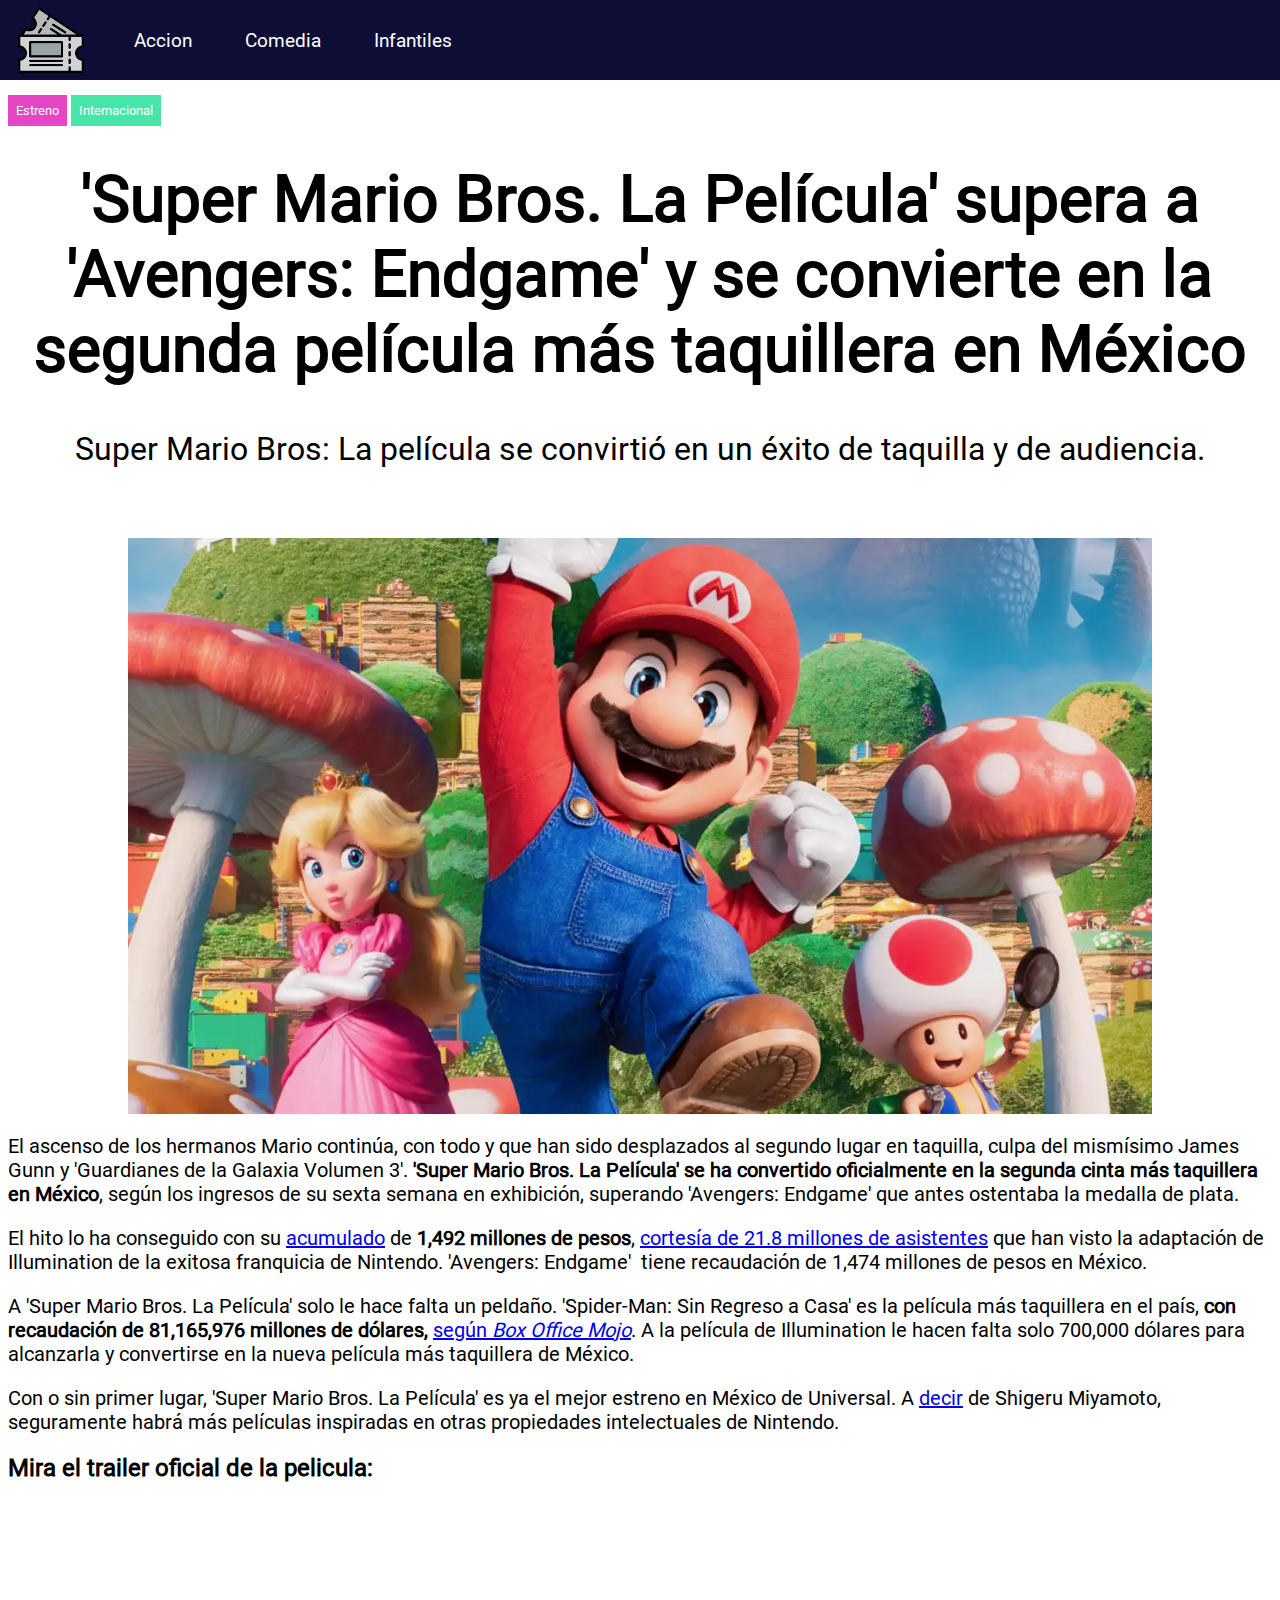
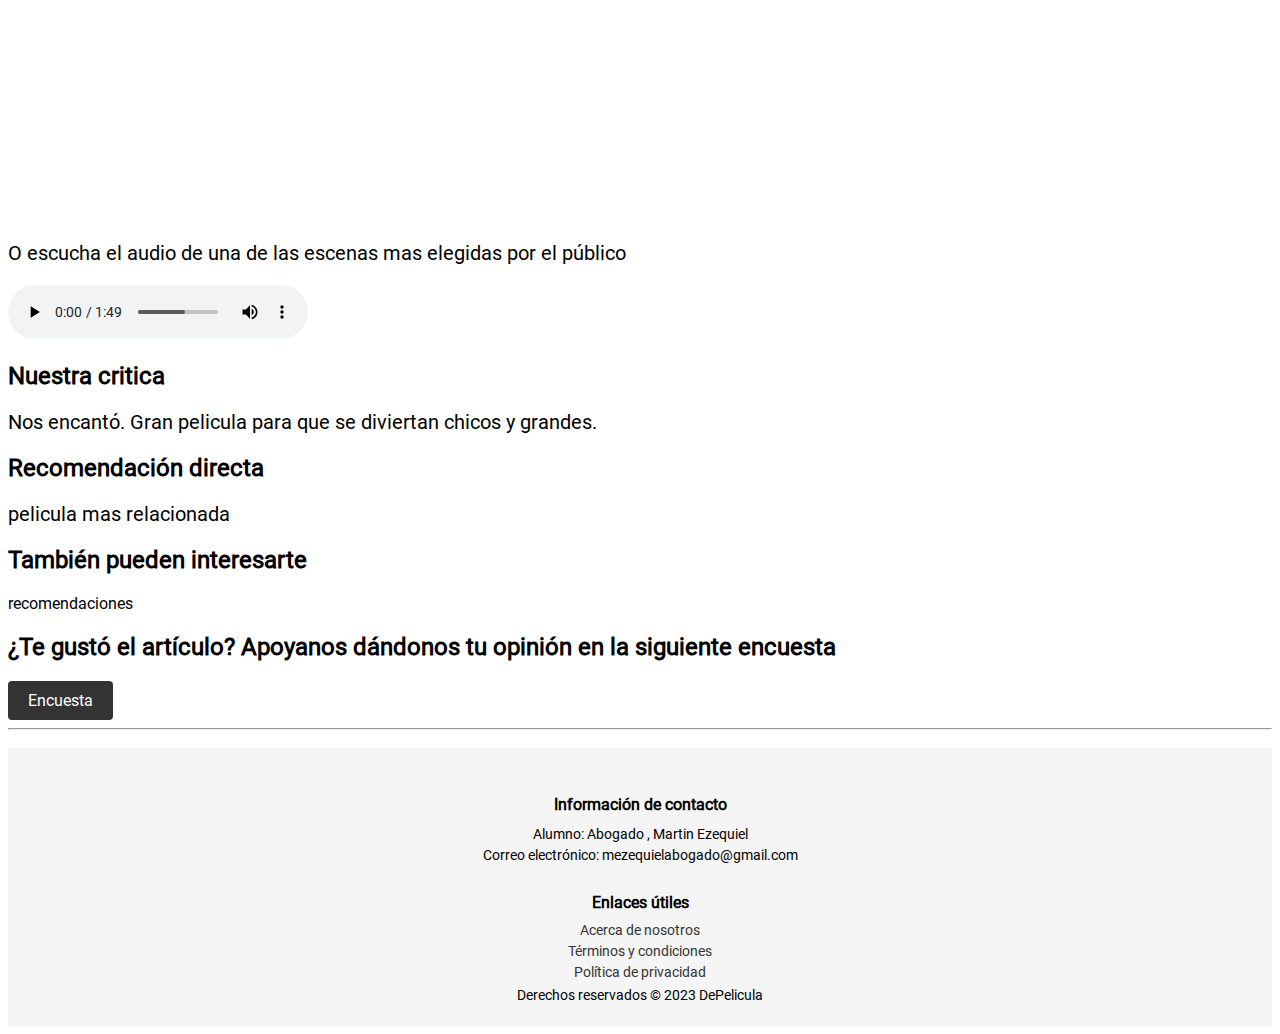
==== index.html @ 9f50099e "Primer commit con index WIP" ====
<!doctype html>
<html lang="es">
  <head>
    <meta charset="utf-8">
    <title>DePelicula</title>
    <link rel="shortcut icon" type="image/x-icon" href="favicon.ico">
    <!-- Custom styles--> 
    <link rel="stylesheet" href="./css/cross-page-styles.css">
    <link rel="stylesheet" href="./css/index-css.css">
</head>
  <body>
    <header> 
        <!-- <img src="./img/ticket-logo.png" alt="Logo de DePelicula"> -->
        <nav id="menu">
            <a href="./index.html">
              <img src="./img/ticket-logo.png" alt="Logo de DePelicula" title="DePelicula">
            </a> 
          <ul>
            <li>
              <a href="./">Accion</a>
            </li>
            <li>
              <a href="./">Comedia</a>
            </li>
            <li>
              <a href="./">Infantiles</a>
            </li>
          </ul>
        </nav> 
    </header> 
    
    
    <main>
        <section id="peliculas">
            <div>
              <div>
                  <span class="badge-estreno">Estreno</span>
                  <span class="badge-internacional">Internacional</span>
                  <h1 class="estreno-title">
                    'Super Mario Bros. La Película' supera a 'Avengers: Endgame' y se convierte en la segunda película más taquillera en México
                  </h1>
                  <span class="subtitle container">
                    Super Mario Bros: La película se convirtió en un éxito de taquilla y de audiencia.
                  </span>
                  <figure class="image-container"> 
                    <img src="./img/mario-banner.png" alt="Mario, La Pelicula" class="image-container"> 
                  </figure>
      
                  <p>El ascenso de los hermanos Mario continúa, con todo y que han sido desplazados al segundo lugar
                     en taquilla, culpa del mismísimo James Gunn y 'Guardianes de la Galaxia Volumen 3'. 
                     <strong>'Super Mario Bros. La Película' se ha convertido oficialmente en la segunda cinta más 
                        taquillera en México</strong>, según los ingresos de su sexta semana en exhibición, superando 
                        'Avengers: Endgame' que antes ostentaba la medalla de plata.
                  </p>
               
                  <p>El hito lo ha conseguido con su <a href="https://canacine.org.mx/taquilla/">acumulado</a> 
                    de <strong>1,492 millones de pesos</strong>, 
                    <a href="https://canacine.org.mx/taquilla/">cortesía de 21.8 millones de asistentes</a> 
                    que han visto la adaptación de Illumination de la exitosa franquicia de Nintendo. 
                    'Avengers: Endgame' &nbsp;tiene recaudación de 1,474 millones de pesos en México.
                  </p>
      
                  <p>A 'Super Mario Bros. La Película' solo le hace falta un peldaño. 
                    'Spider-Man: Sin Regreso a Casa' es la película más taquillera en el país, 
                    <strong>con recaudación de 81,165,976 millones de dólares, 
                    </strong><a href="https://www.boxofficemojo.com/release/rl690258689/weekend/">según 
                        <em>Box Office Mojo</em></a>. A la película de Illumination 
                        le hacen falta solo 700,000 dólares para alcanzarla y convertirse en la 
                        nueva película más taquillera de México.
                  </p>
                  <p>Con o sin primer lugar, 'Super Mario Bros. La Película' es ya el mejor estreno 
                    en México de Universal.
                     A <a href="https://www.xataka.com.mx/cine-y-tv/nintendo-cine-padre-mario-shigeru-miyamoto-dice-que-definitivamente-hara-peliculas">decir</a> 
                     de Shigeru Miyamoto, seguramente habrá más películas inspiradas en otras propiedades intelectuales de Nintendo.
                  </p>

                  <h2>Mira el trailer oficial de la pelicula:</h2>
                  <iframe width="560" height="315" src="https://www.youtube.com/embed/DmCZoiCp5C0" title="YouTube video player" frameborder="0" allow="accelerometer; autoplay; clipboard-write; encrypted-media; gyroscope; picture-in-picture; web-share" allowfullscreen></iframe>


                  <div>
                    <p>O escucha el audio de una de las escenas mas elegidas por el público</p>
                    <audio controls>
                      <source src="./multimedia/bowser.mp3" type="audio/mp3">
                      Tu navegador no soporta la reproducción de audio.
                    </audio>
                  </div>
                  <h2>Nuestra critica</h2>
                  <p>
                     Nos encantó. Gran pelicula para que se diviertan chicos y grandes.
                  </p>


                  <div>
                    <h2>Recomendación directa</h2> <!-- Pestana actual abrir-->
                    <p>pelicula mas relacionada</p>
                  </div>
        
                  <div>
                    <h2>También pueden interesarte</h2> <!-- Link con imagenes a peliculas - usare un externo ... -->
                    recomendaciones
                  </div>
        
        
                  <div>
                    <h2>¿Te gustó el artículo? Apoyanos dándonos tu opinión en la siguiente encuesta</h2> <!-- Abre en pagina nueva-->
                    <a class="btn" href="./encuesta.html" target="_blank">Encuesta</a>
                  </div>


              </div>
              <hr>
               
            </div>
          </section>
    </main>

    <section id="footer">
        <div>
          <footer class="">
              <div>
                <div >
                  <div>
                    <h5>Información de contacto</h5>
                    <p>Alumno: Abogado , Martin Ezequiel</p>
                    <p>Correo electrónico: mezequielabogado@gmail.com</p>
                  </div>
                  <div class="">
                    <h5>Enlaces útiles</h5>
                    <ul class="">
                      <li><a href="#">Acerca de nosotros</a></li>
                      <li><a href="#">Términos y condiciones</a></li>
                      <li><a href="#">Política de privacidad</a></li>
                    </ul>
                  </div>
                </div>
              </div>
                <div class="">
                  <p>Derechos reservados © 2023 DePelicula</p>
                </div>
            </footer>
      </div>
      </section>
  </body>
</html>
---- css/cross-page-styles.css ----
/*
 Menu   
*/
#menu {
    background-color: #0d0d35;
    color: #fff;
    font-size: 1.2rem; 
    display: flex; 
    position: fixed; 
    top: 0;
    left: 0;
    right: 0;
    width: 100%;
    justify-content: start;  
    align-items: center; 
    height: 80px; 
  } 
  
  #menu a {
    color: #fff;
    text-decoration: none;
    display: flex; 
    padding: 1rem;
  }
  
  #menu img {
    height: 70px;
    margin-right: 1rem; 
    max-width: 100%;
  }
  
  #menu ul {
    list-style: none;
    margin: 0;
    padding: 0;
  }
  
  #menu li {
    display: inline-block;
    margin-right: 1rem;
  }
  
  @media screen and (max-width: 767px) {
    #menu nav {
      flex-direction: column;
    }
  
    #menu ul {
      display: none;
      position: absolute;
      top: 100%;
      left: 0;
      right: 0;
      background-color: #333;
      text-align: center;
    }
  
    #menu li {
      display: block;
      margin: 0;
    }
   
    #menu ul.show {
      display: block;
    }
  }

  /*
   Footer
  */

  #footer {
    background-color: #f5f5f5;
    padding: 20px;
    text-align: center;
    font-size: 14px;
    margin-top: 2vh;
  }
  
  #footer h5 {
    font-size: 16px;
    font-weight: bold;
    margin-bottom: 10px;
  }
  
  #footer p {
    margin: 0;
    line-height: 1.5;
  }
  
  #footer ul {
    list-style: none;
    padding: 0;
    margin: 0;
  }
  
  #footer li {
    margin-bottom: 5px;
  }
  
  #footer a {
    color: #333;
    text-decoration: none;
  }
  
  #footer a:hover {
    text-decoration: underline;
  }

  /*
    Font
  */
  @font-face {
    font-family: 'Roboto';
    src: url('../fonts/Roboto-Regular.ttf') format('truetype');
  }
  
  body {
    font-family: 'Roboto', sans-serif;
  }

  /*
   Toda la pagina
  */

  .full-screen {
    height: 100vh;
  }
 
  /*
    Contenedor para elementos
  */

  .container {
    display: flex;
    justify-content: center;
    align-items: center;
  }

  /*
  Botones
  */

  .btn {
    display: inline-block;
    padding: 10px 20px;
    background-color: #333;
    color: #fff;
    text-decoration: none;
    border-radius: 4px;
  }

  .btn:hover {
    background-color: #555;
  }
---- css/index-css.css ----
#peliculas{
    margin-top: 100px !important;
}
 
.estreno-title { 
    text-align: center;
    font-size: 4rem !important;
}

.container {
    display: flex;
    justify-content: center;
    align-items: center;
}
 

.image-container {
    width: 100%;
    max-width: 90%;
    margin: 0 auto;
    display: block; 
  }

  /*
   Badges
  */
  .badge-estreno {
    background-color: #e645c3;
    color: #fff;
    padding: 0.5rem; 
    font-size: 0.8rem; 
  }

  .badge-internacional {
    background-color: #45e6a8;
    color: #fff;
    padding: 0.5rem; 
    font-size: 0.8rem; 
  }

  .subtitle {
    text-align: center; 
    font-size: 2rem;
    margin-bottom: 70px;
  }

  #peliculas p {
    font-size: 20px;
  }
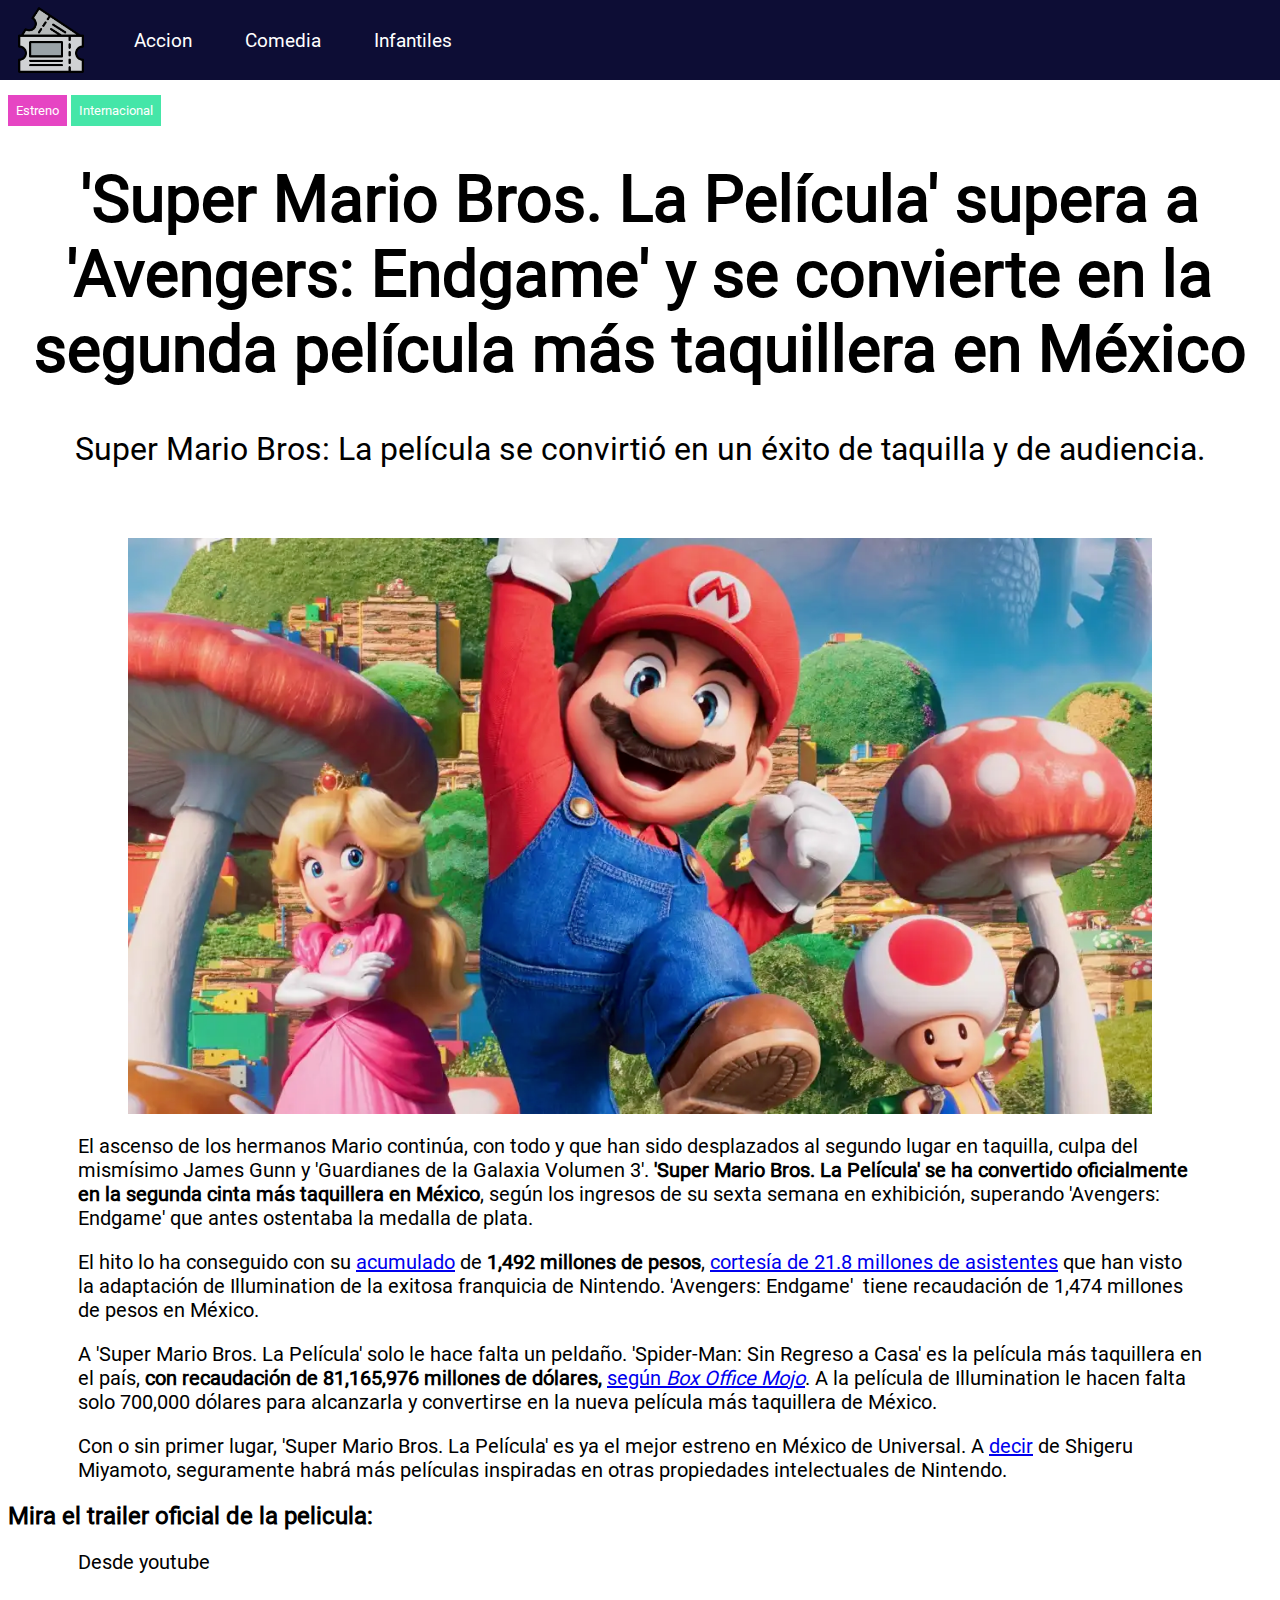
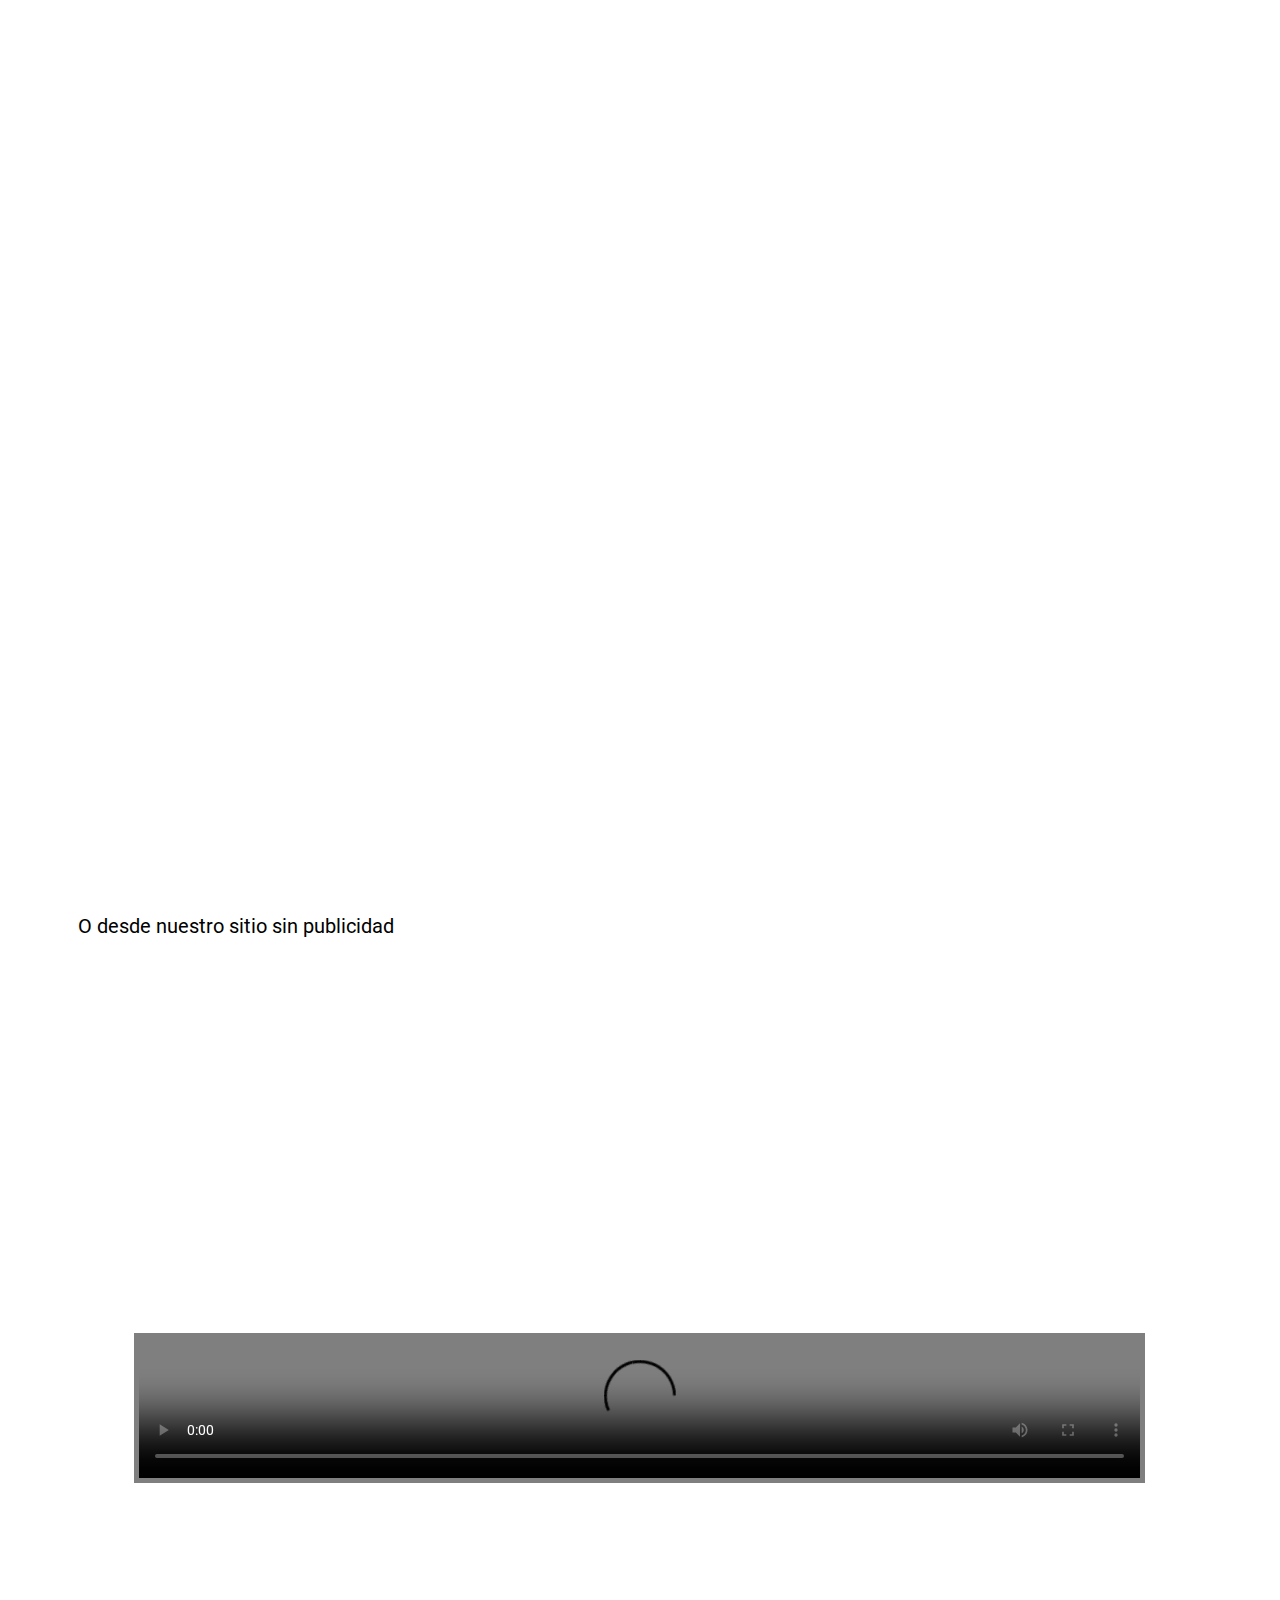
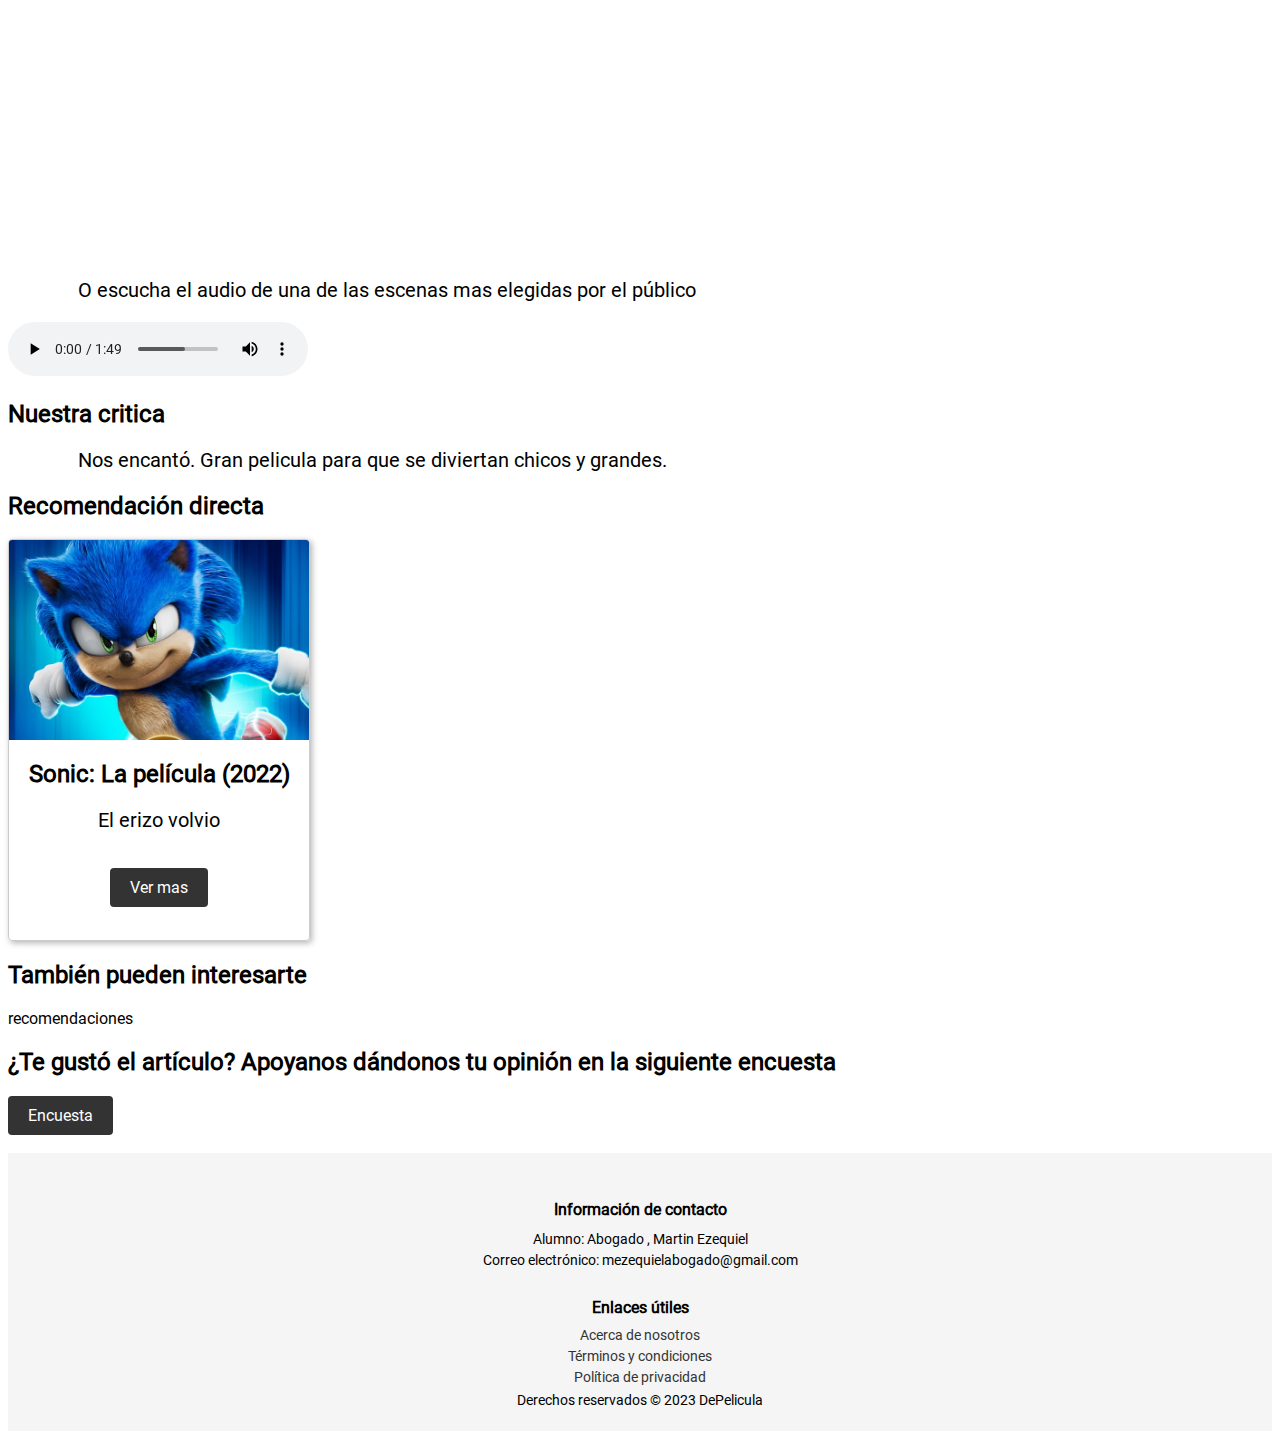
==== commit 1c997df1: "Index WIP" ====
--- a/index.html
+++ b/index.html
@@ -10,7 +10,6 @@
 </head>
   <body>
     <header> 
-        <!-- <img src="./img/ticket-logo.png" alt="Logo de DePelicula"> -->
         <nav id="menu">
             <a href="./index.html">
               <img src="./img/ticket-logo.png" alt="Logo de DePelicula" title="DePelicula">
@@ -75,9 +74,15 @@
                   </p>
 
                   <h2>Mira el trailer oficial de la pelicula:</h2>
-                  <iframe width="560" height="315" src="https://www.youtube.com/embed/DmCZoiCp5C0" title="YouTube video player" frameborder="0" allow="accelerometer; autoplay; clipboard-write; encrypted-media; gyroscope; picture-in-picture; web-share" allowfullscreen></iframe>
+                  <p>Desde youtube</p>
+                  <div class="iframe-container">
+                    <iframe src="https://www.youtube.com/embed/DmCZoiCp5C0" title="YouTube video player" frameborder="0" allow="accelerometer; autoplay; clipboard-write; encrypted-media; gyroscope; picture-in-picture; web-share" allowfullscreen></iframe>
+                  </div>
 
-
+                  <p>O desde nuestro sitio sin publicidad</p>
+                  <div class="video-container">
+                    <video src="multimedia/trailerOficial.mp4" controls autoplay></video>
+                  </div>
                   <div>
                     <p>O escucha el audio de una de las escenas mas elegidas por el público</p>
                     <audio controls>
@@ -92,8 +97,23 @@
 
 
                   <div>
-                    <h2>Recomendación directa</h2> <!-- Pestana actual abrir-->
-                    <p>pelicula mas relacionada</p>
+                    <h2>Recomendación directa</h2> <!-- Pestana actual abrir--> 
+                      <div id="destacadas"> 
+                        <!-- Cards -->
+                            <div class="card">
+                                <img src="./img/sonic2.png" alt="Sonic: la pelicula"> <!-- centrar -->
+                                <div class="card-content"> 
+                                  <h2>Sonic: La película (2022)</h2>
+                                  <p>El erizo volvio</p>
+                                </div>
+                                <div class="button-container">
+                                  <a href="./desarrollo.html">
+                                    <a class="btn" href="./encuesta.html" target="_self">Ver mas</a>
+                                  </a>
+                                </div>
+                            </div>  
+                        <!-- Fin Cards -->
+                    </div>
                   </div>
         
                   <div>
@@ -105,12 +125,8 @@
                   <div>
                     <h2>¿Te gustó el artículo? Apoyanos dándonos tu opinión en la siguiente encuesta</h2> <!-- Abre en pagina nueva-->
                     <a class="btn" href="./encuesta.html" target="_blank">Encuesta</a>
-                  </div>
-
-
-              </div>
-              <hr>
-               
+                  </div> 
+              </div>  
             </div>
           </section>
     </main>
--- a/css/index-css.css
+++ b/css/index-css.css
@@ -46,4 +46,114 @@
 
   #peliculas p {
     font-size: 20px;
+    margin-left: 70px !important;
+    margin-right: 70px !important;
+    justify-content: center;
+  }
+
+  /**
+  Video local
+  **/
+
+  /* Estilos para el reproductor de video */
+  video {
+    width: 80%;
+    max-width: 80%;
+  }
+
+  /* Estilos para los controles */
+  video::-webkit-media-controls {
+    display: flex;
+    justify-content: space-between;
+    background-color: rgba(0, 0, 0, 0.5);
+    color: #fff;
+    padding: 5px;
+  }
+
+  video::-webkit-media-controls-play-button {
+    background-color: transparent;
+    color: #fff;
+  }
+
+  video::-webkit-media-controls-volume-slider {
+    width: 100px;
+  }
+
+  .video-container {
+    display: flex;
+    justify-content: center;
+    align-items: center;
+    height: 100vh;
+  }
+
+
+  /**
+   Iframe
+  **/
+
+  .iframe-container {
+    display: flex;
+    justify-content: center;
+    align-items: center;
+    height: 100vh;
+  }
+
+  /* Estilos para el iframe */
+  .iframe-container iframe {
+    width: 80%;
+    height: 80%;
+  }
+
+  /**
+  TODO centrar mejor textos
+   /
+
+
+   /**
+    Card
+   **/
+
+   .card {
+    border: 1px solid #ccc;
+    border-radius: 4px;
+    overflow: hidden;
+    width: 300px;
+    height: 400px;
+    box-shadow: 2px 2px 6px rgba(0,0,0,0.3);
+    display: inline-block;
+    vertical-align: top;
+    margin-right: 20px;
+    text-align: center;
+  }
+  
+  .card img {
+    width: 100%;
+    height: 200px;
+    object-fit: cover;
+  }
+  
+  .card-content {
+    padding: 16px;
+  }
+  
+  .card-content h2 {
+    margin-top: 0;
+  }
+  
+  .card-content p {
+    font-size: 16px;
+  }
+  
+  .card-content button {
+    background-color: #007bff;
+    color: #fff;
+    border: none;
+    padding: 8px 16px;
+    border-radius: 4px;
+    cursor: pointer;
+    margin-top: 16px;
+  }
+  
+  .card-content button:hover {
+    background-color: #0069d9;
   }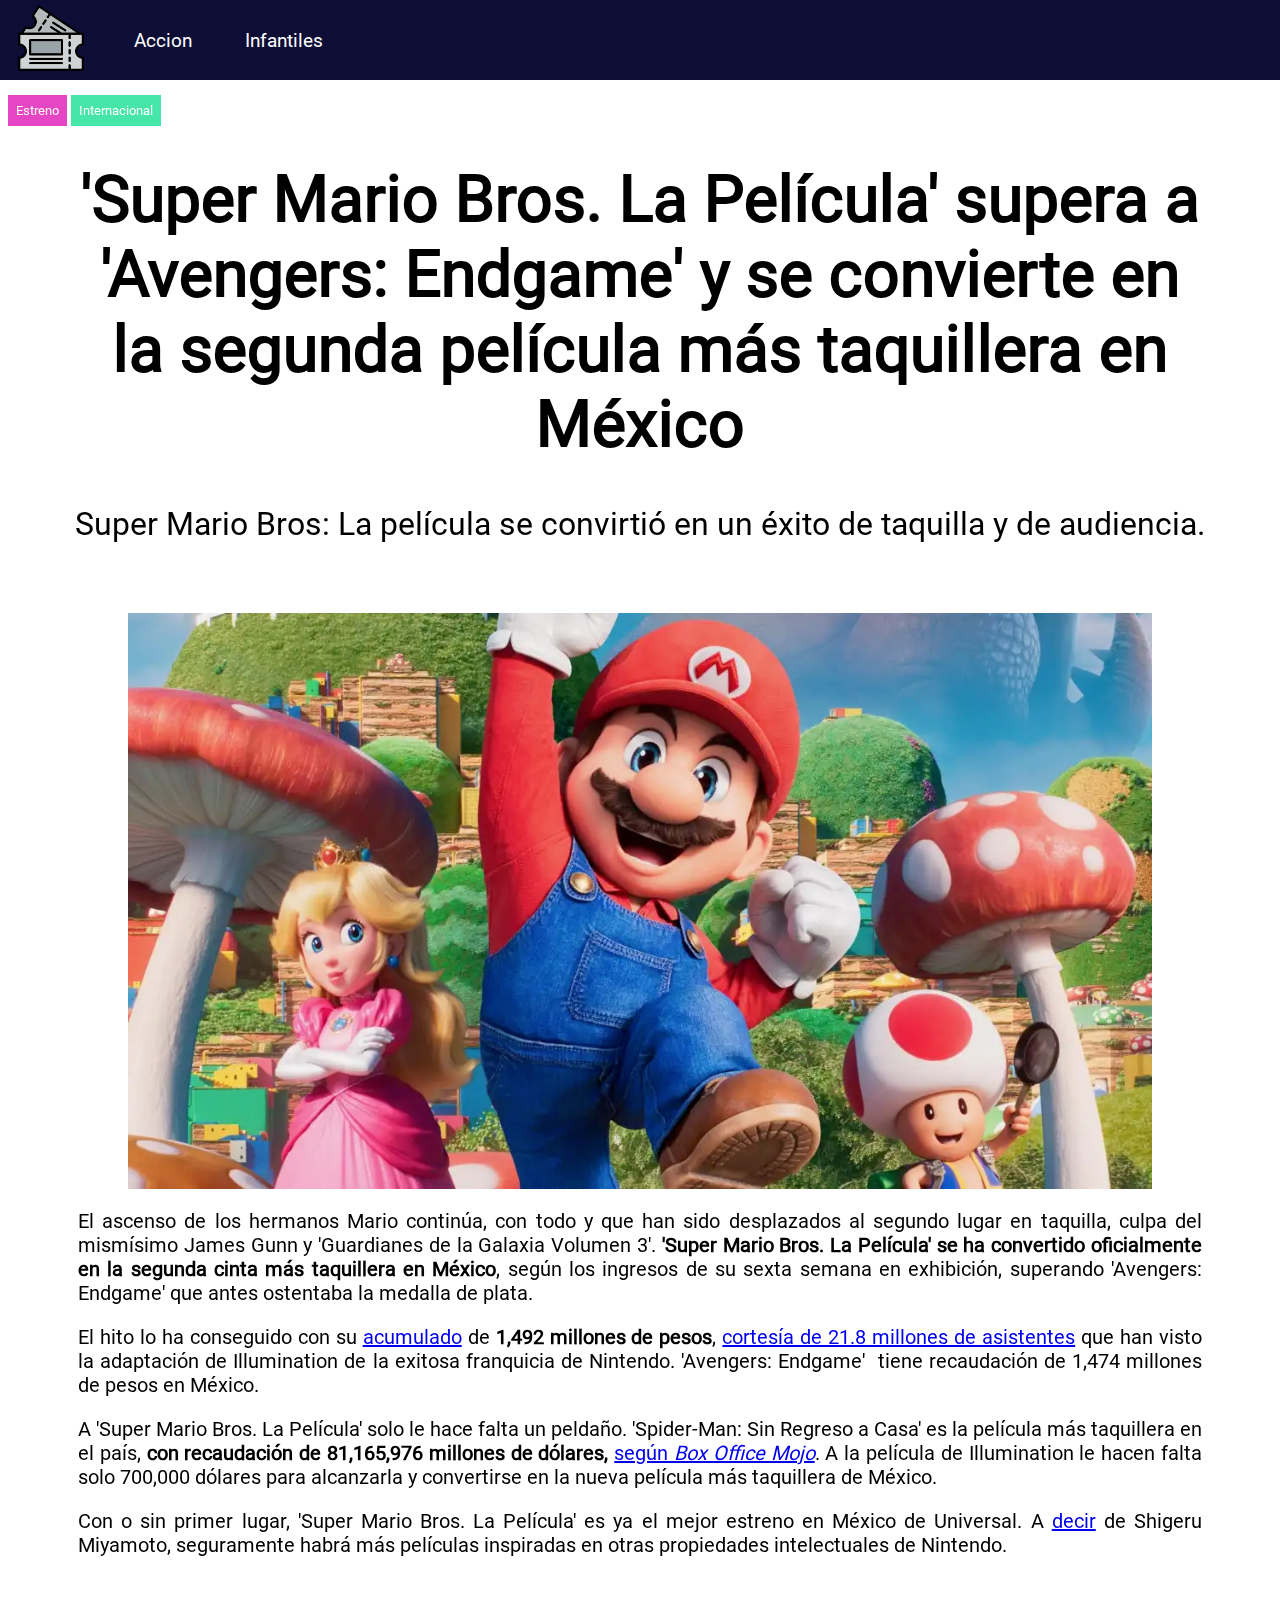
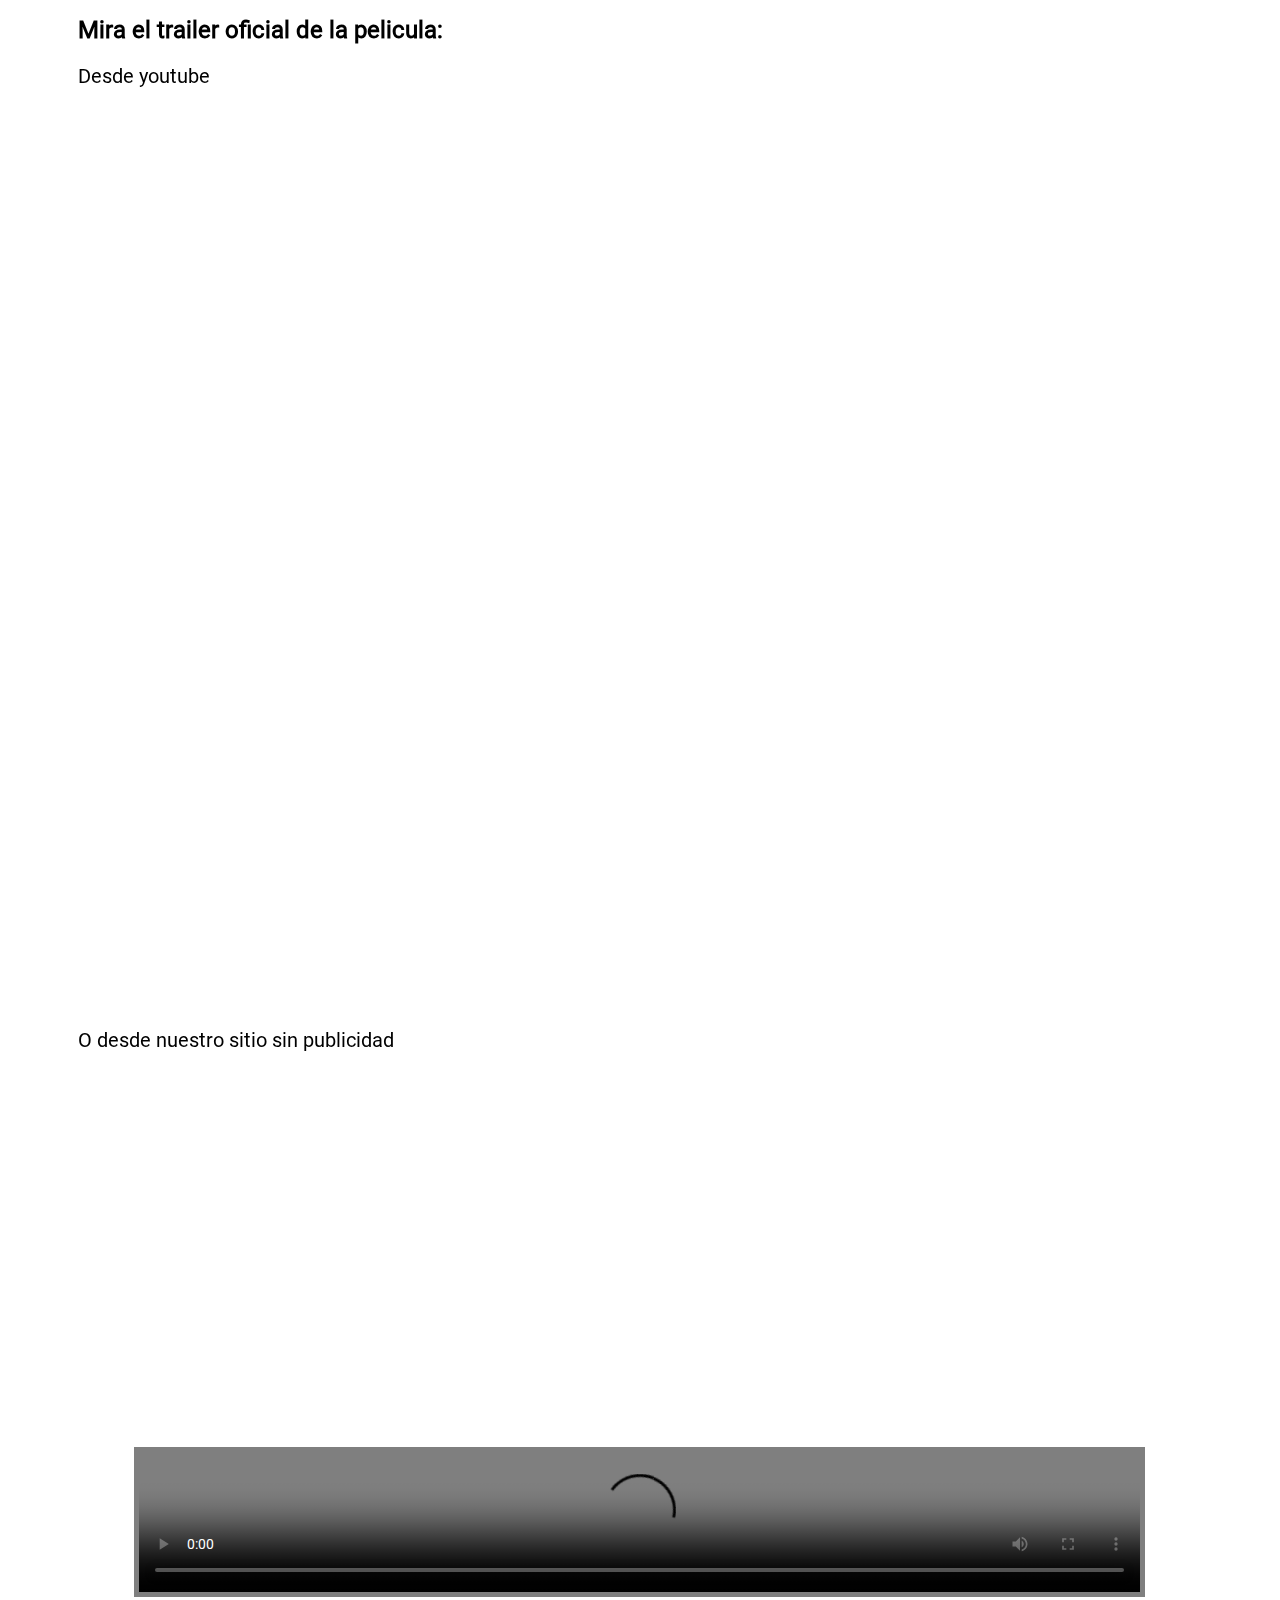
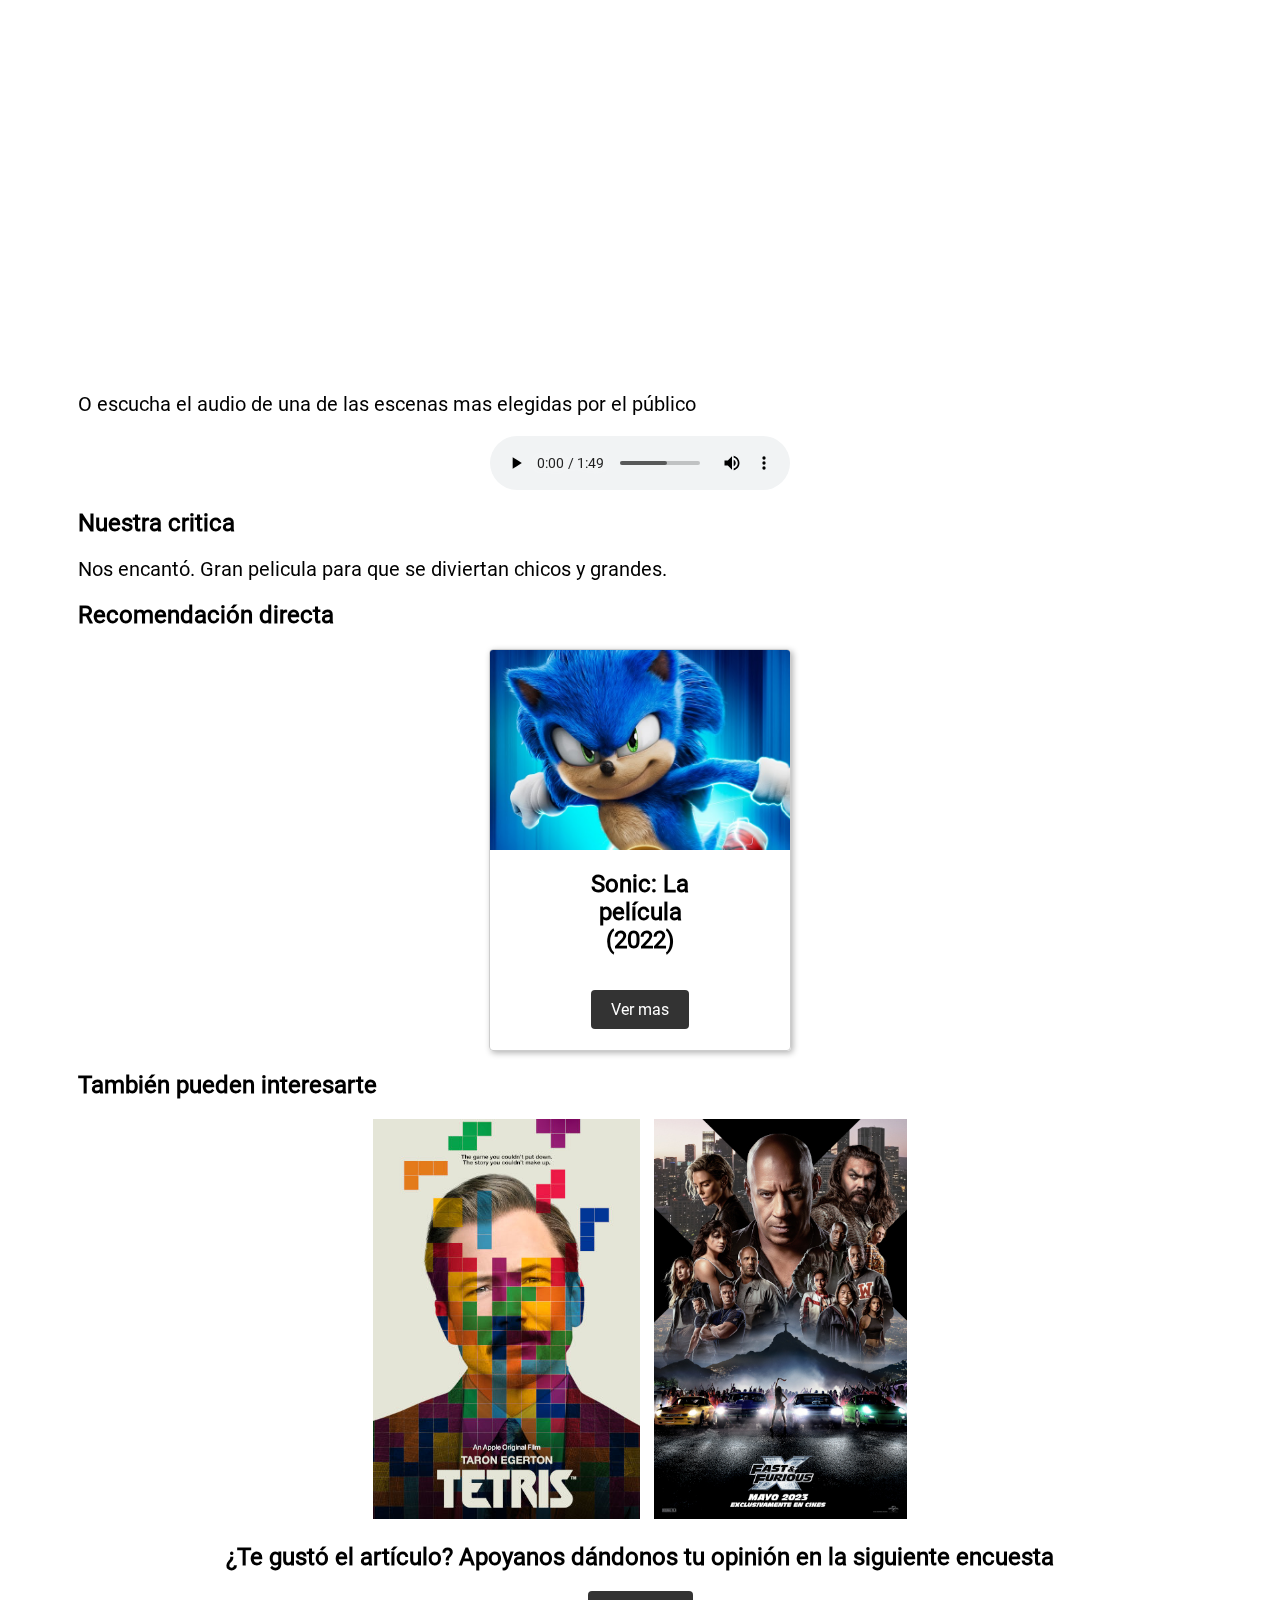
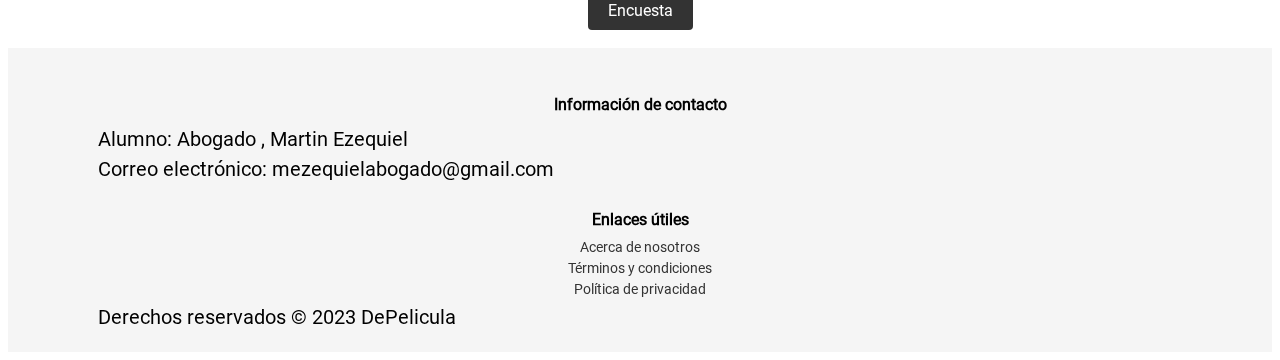
==== commit 03b21294: "feat: fin index" ====
--- a/index.html
+++ b/index.html
@@ -17,10 +17,7 @@
           <ul>
             <li>
               <a href="./">Accion</a>
-            </li>
-            <li>
-              <a href="./">Comedia</a>
-            </li>
+            </li> 
             <li>
               <a href="./">Infantiles</a>
             </li>
@@ -72,7 +69,7 @@
                      A <a href="https://www.xataka.com.mx/cine-y-tv/nintendo-cine-padre-mario-shigeru-miyamoto-dice-que-definitivamente-hara-peliculas">decir</a> 
                      de Shigeru Miyamoto, seguramente habrá más películas inspiradas en otras propiedades intelectuales de Nintendo.
                   </p>
-
+                  <br>
                   <h2>Mira el trailer oficial de la pelicula:</h2>
                   <p>Desde youtube</p>
                   <div class="iframe-container">
@@ -85,10 +82,12 @@
                   </div>
                   <div>
                     <p>O escucha el audio de una de las escenas mas elegidas por el público</p>
-                    <audio controls>
-                      <source src="./multimedia/bowser.mp3" type="audio/mp3">
-                      Tu navegador no soporta la reproducción de audio.
-                    </audio>
+                    <div class="container">
+                      <audio controls>
+                        <source src="./multimedia/bowser.mp3" type="audio/mp3">
+                        Tu navegador no soporta la reproducción de audio.
+                      </audio>
+                    </div>
                   </div>
                   <h2>Nuestra critica</h2>
                   <p>
@@ -98,13 +97,12 @@
 
                   <div>
                     <h2>Recomendación directa</h2> <!-- Pestana actual abrir--> 
-                      <div id="destacadas"> 
+                      <div id="destacadas" class="container"> 
                         <!-- Cards -->
                             <div class="card">
-                                <img src="./img/sonic2.png" alt="Sonic: la pelicula"> <!-- centrar -->
+                                <img src="./img/sonic.png" alt="Sonic: la pelicula"> <!-- centrar -->
                                 <div class="card-content"> 
-                                  <h2>Sonic: La película (2022)</h2>
-                                  <p>El erizo volvio</p>
+                                  <h2>Sonic: La película (2022)</h2> 
                                 </div>
                                 <div class="button-container">
                                   <a href="./desarrollo.html">
@@ -118,14 +116,23 @@
         
                   <div>
                     <h2>También pueden interesarte</h2> <!-- Link con imagenes a peliculas - usare un externo ... -->
-                    recomendaciones
+                    <div class="container">
+                          <a href="https://decine21.com/peliculas/tetris-46727">
+                            <img src="./img/tetris-46727-c.jpg" alt="Tetris" class="extra-reco">
+                          </a>
+                          <a href="https://decine21.com/peliculas/fast-x-46429">
+                            <img src="./img/rapidoyfurioso.jpeg" alt="Rapido y Furioso" class="extra-reco">
+                          </a>
+                    </div>
                   </div>
         
-        
-                  <div>
+    
+                  <div class="container">
                     <h2>¿Te gustó el artículo? Apoyanos dándonos tu opinión en la siguiente encuesta</h2> <!-- Abre en pagina nueva-->
+                  </div> 
+                  <div class="container">
                     <a class="btn" href="./encuesta.html" target="_blank">Encuesta</a>
-                  </div> 
+                  </div>
               </div>  
             </div>
           </section>
--- a/css/cross-page-styles.css
+++ b/css/cross-page-styles.css
@@ -14,12 +14,13 @@
     justify-content: start;  
     align-items: center; 
     height: 80px; 
+    z-index: 10;
   } 
   
   #menu a {
     color: #fff;
     text-decoration: none;
-    display: flex; 
+    display: block; 
     padding: 1rem;
   }
   
@@ -152,4 +153,27 @@
 
   .btn:hover {
     background-color: #555;
+  }
+
+
+  /* Margenes a elementos de texto */
+
+  p {
+    font-size: 20px;
+    margin-left: 70px !important;
+    margin-right: 70px !important;
+    justify-content: center;
+    text-align: justify;
+  }
+
+  h1 { 
+    margin-left: 70px !important;
+    margin-right: 70px !important;
+    justify-content: center;
+  }
+
+  h2 {
+    margin-left: 70px !important;
+    margin-right: 70px !important;
+    justify-content: center;
   }--- a/css/index-css.css
+++ b/css/index-css.css
@@ -43,13 +43,7 @@
     font-size: 2rem;
     margin-bottom: 70px;
   }
-
-  #peliculas p {
-    font-size: 20px;
-    margin-left: 70px !important;
-    margin-right: 70px !important;
-    justify-content: center;
-  }
+ 
 
   /**
   Video local
@@ -59,6 +53,7 @@
   video {
     width: 80%;
     max-width: 80%;
+    z-index: -1;
   }
 
   /* Estilos para los controles */
@@ -121,8 +116,7 @@
     height: 400px;
     box-shadow: 2px 2px 6px rgba(0,0,0,0.3);
     display: inline-block;
-    vertical-align: top;
-    margin-right: 20px;
+    vertical-align: top; 
     text-align: center;
   }
   
@@ -156,4 +150,11 @@
   
   .card-content button:hover {
     background-color: #0069d9;
+  }
+ 
+  .extra-reco  {
+    margin-left: 7px;
+    margin-right: 7px; 
+    max-width: 400px !important;
+    max-height: 400px !important;
   }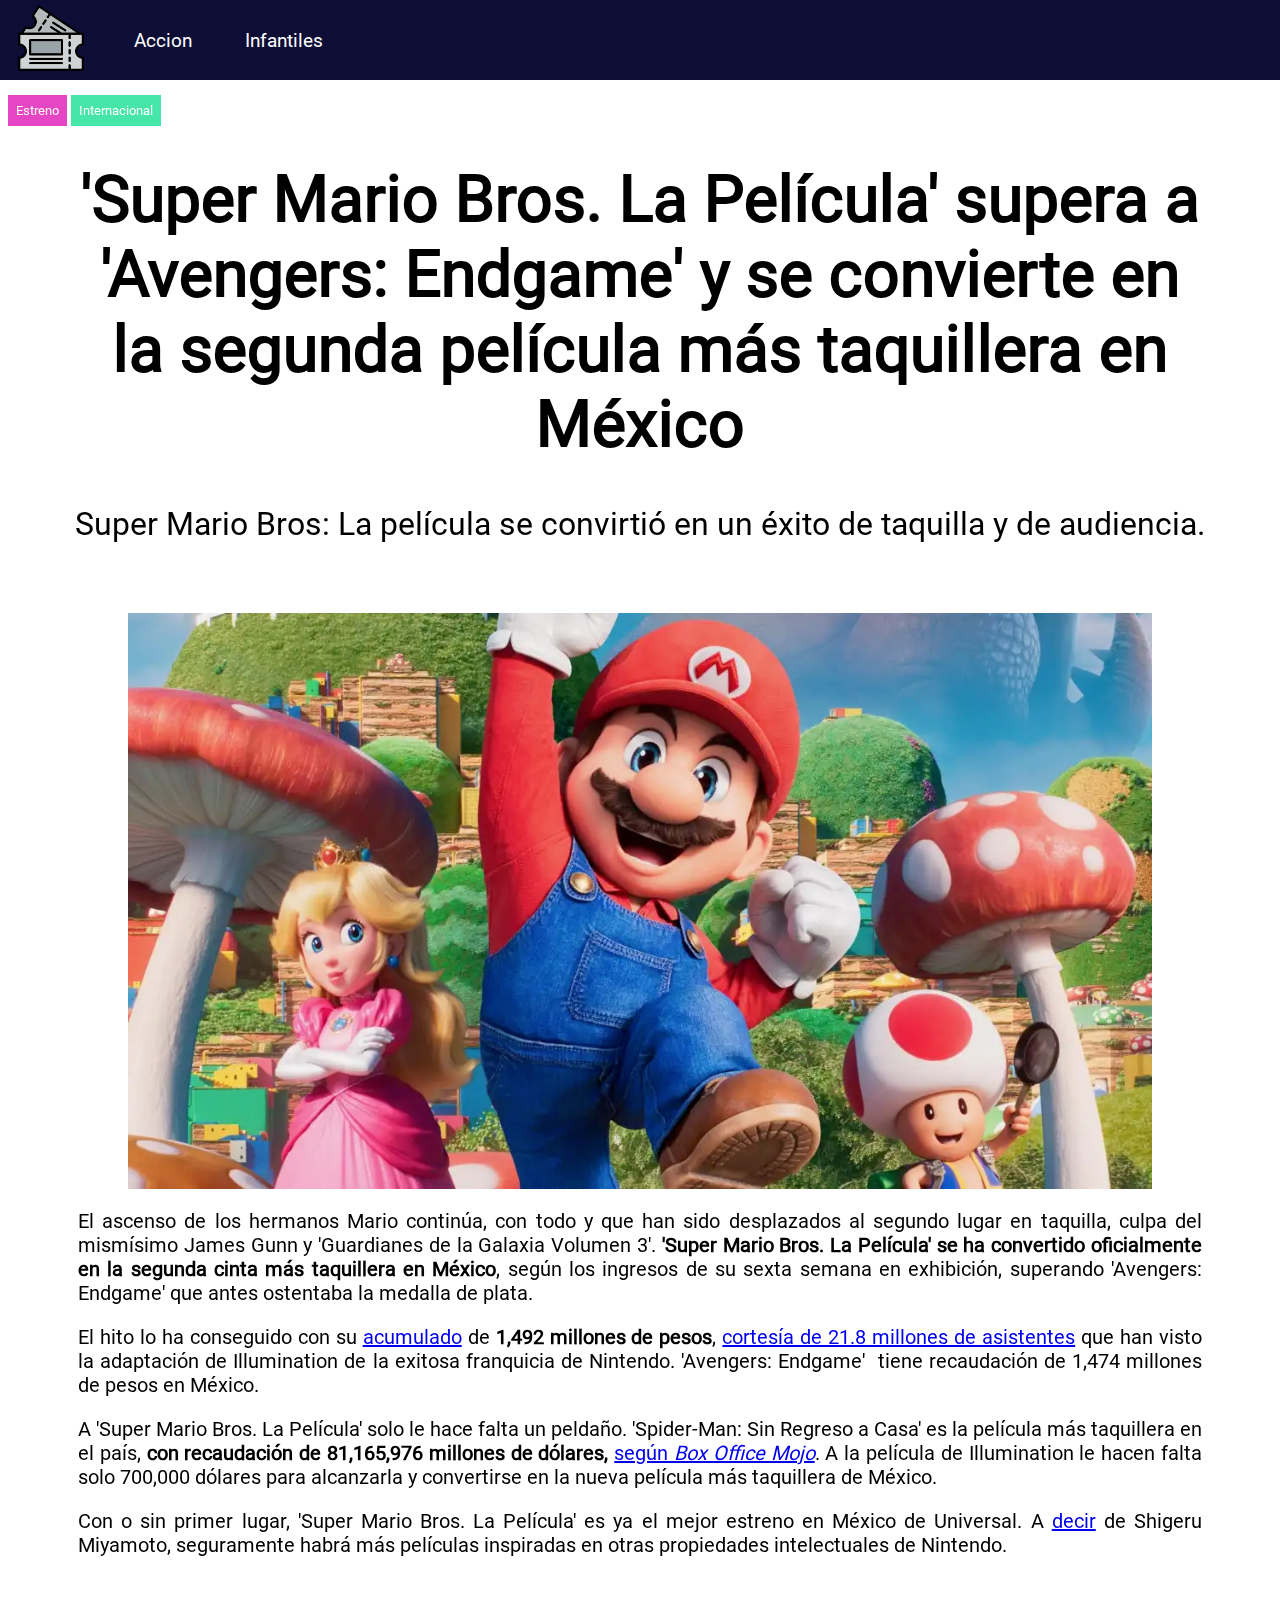
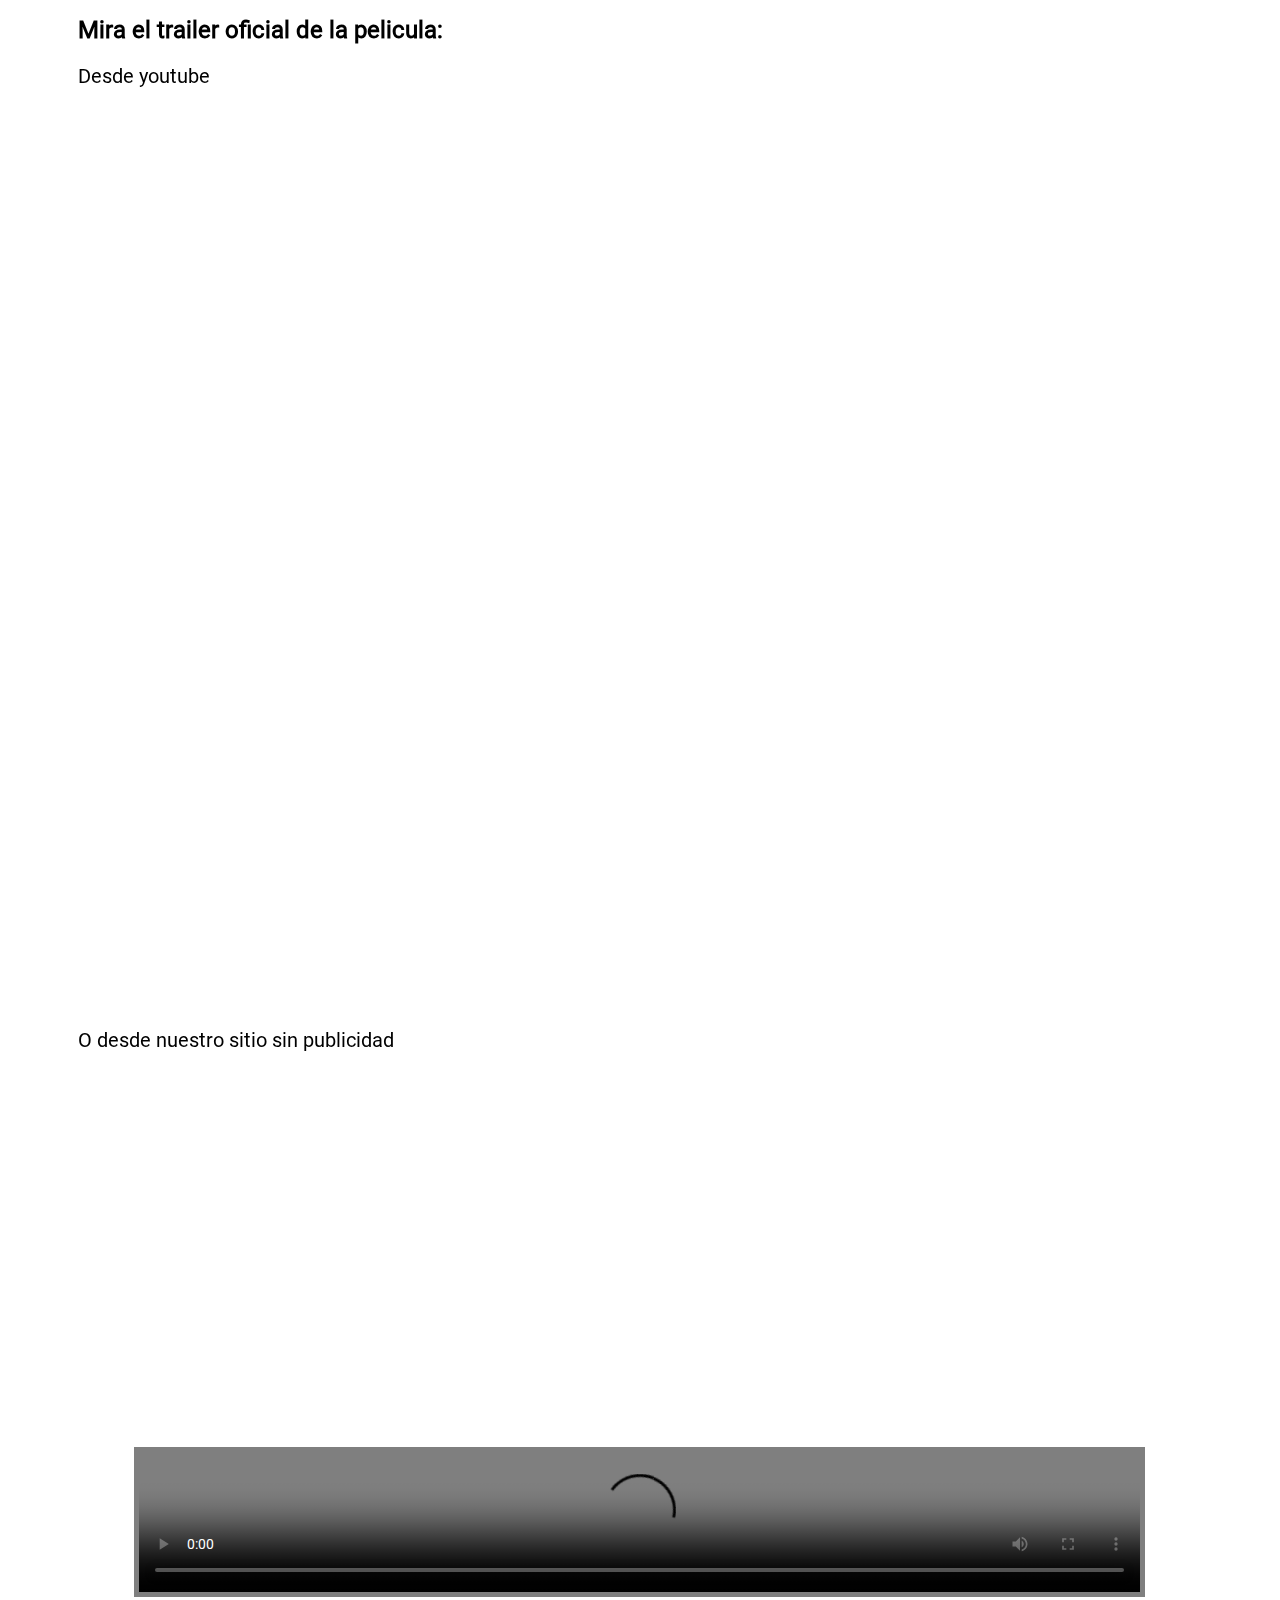
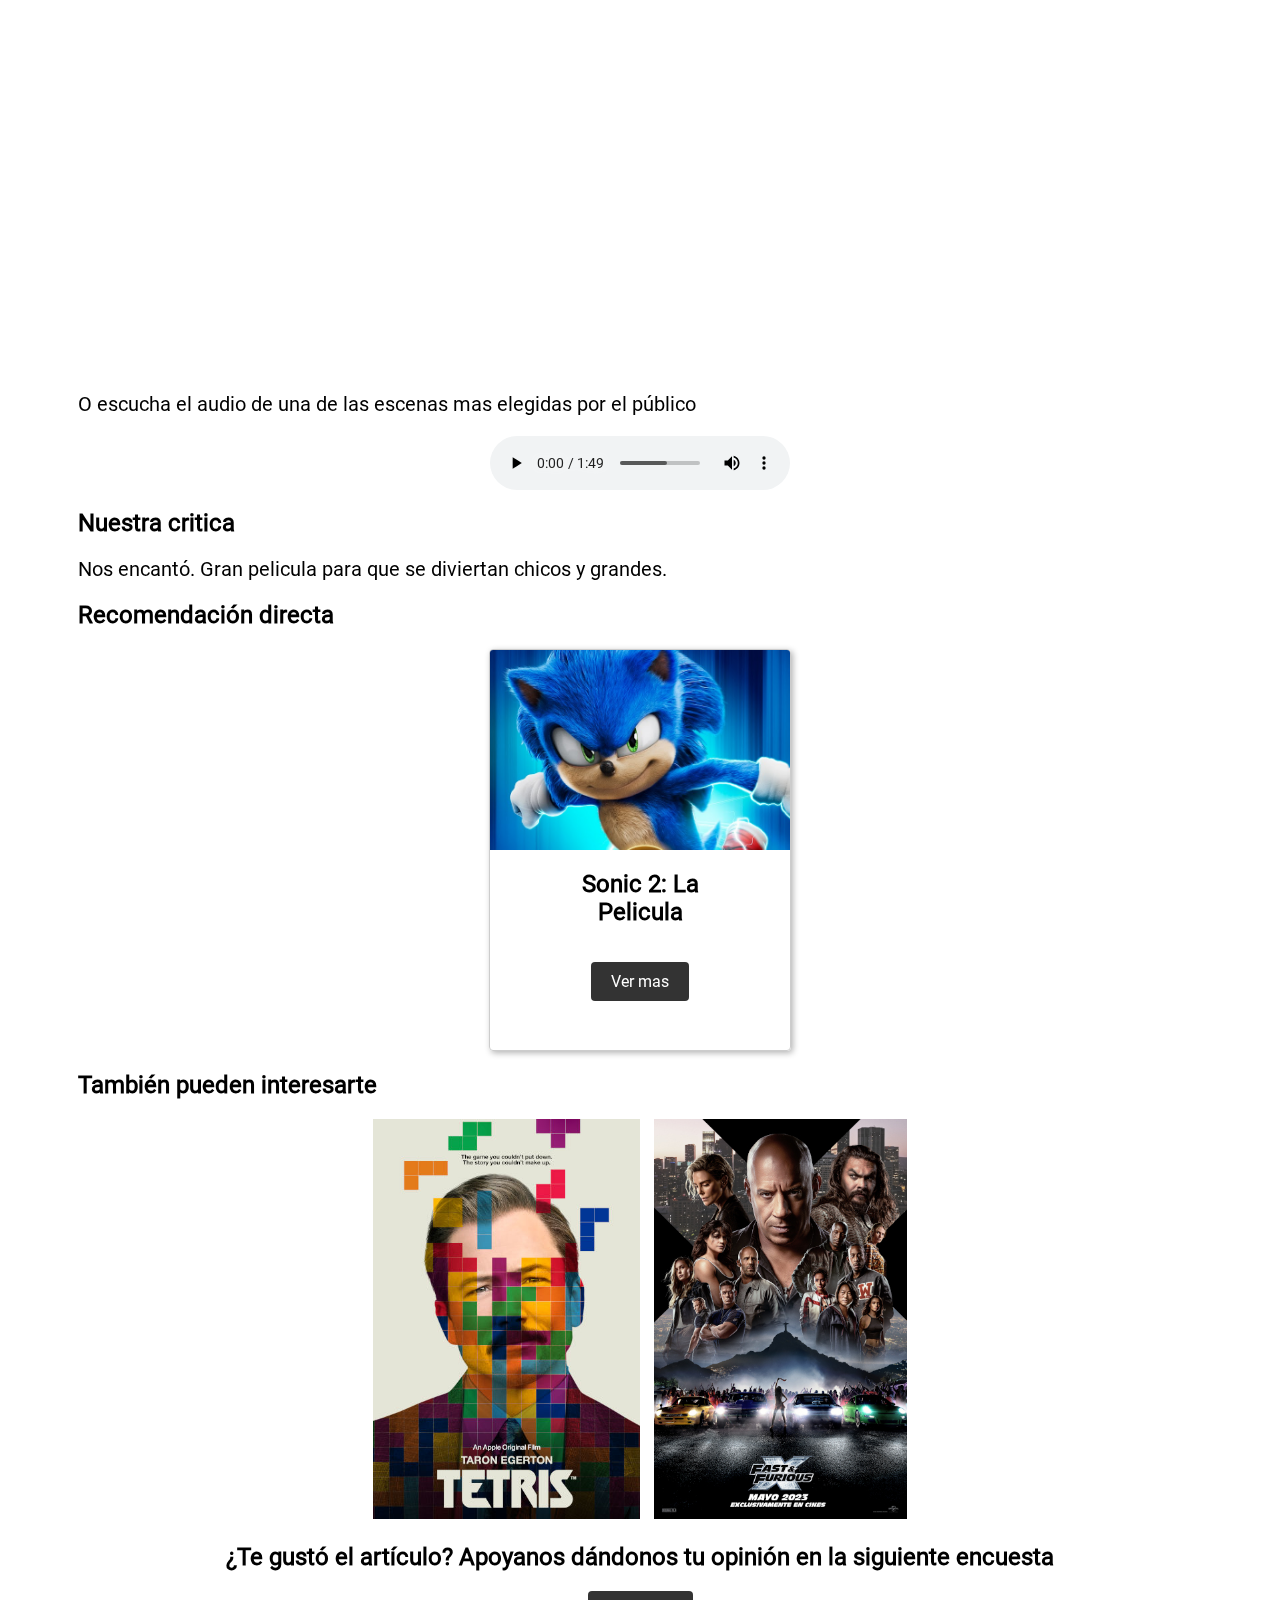
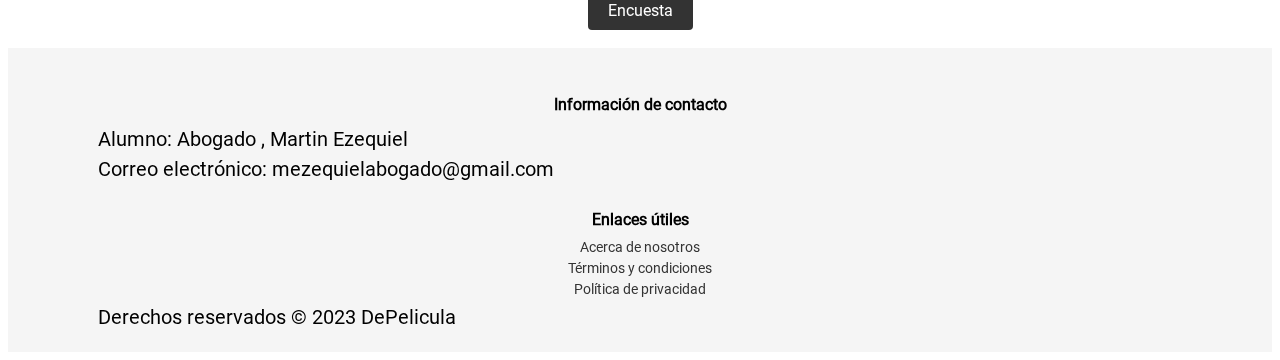
==== commit f6435df0: "feat: desarrollo.html" ====
--- a/index.html
+++ b/index.html
@@ -19,7 +19,7 @@
               <a href="./">Accion</a>
             </li> 
             <li>
-              <a href="./">Infantiles</a>
+              <a href="./desarrollo.html">Infantiles</a>
             </li>
           </ul>
         </nav> 
@@ -100,14 +100,12 @@
                       <div id="destacadas" class="container"> 
                         <!-- Cards -->
                             <div class="card">
-                                <img src="./img/sonic.png" alt="Sonic: la pelicula"> <!-- centrar -->
+                                <img src="./img/sonic.png" alt="Sonic 2"> <!-- centrar -->
                                 <div class="card-content"> 
-                                  <h2>Sonic: La película (2022)</h2> 
+                                  <h2>Sonic 2: La Pelicula</h2> 
                                 </div>
                                 <div class="button-container">
-                                  <a href="./desarrollo.html">
-                                    <a class="btn" href="./encuesta.html" target="_self">Ver mas</a>
-                                  </a>
+                                    <a class="btn" href="./desarrollo.html" target="_self">Ver mas</a>
                                 </div>
                             </div>  
                         <!-- Fin Cards -->
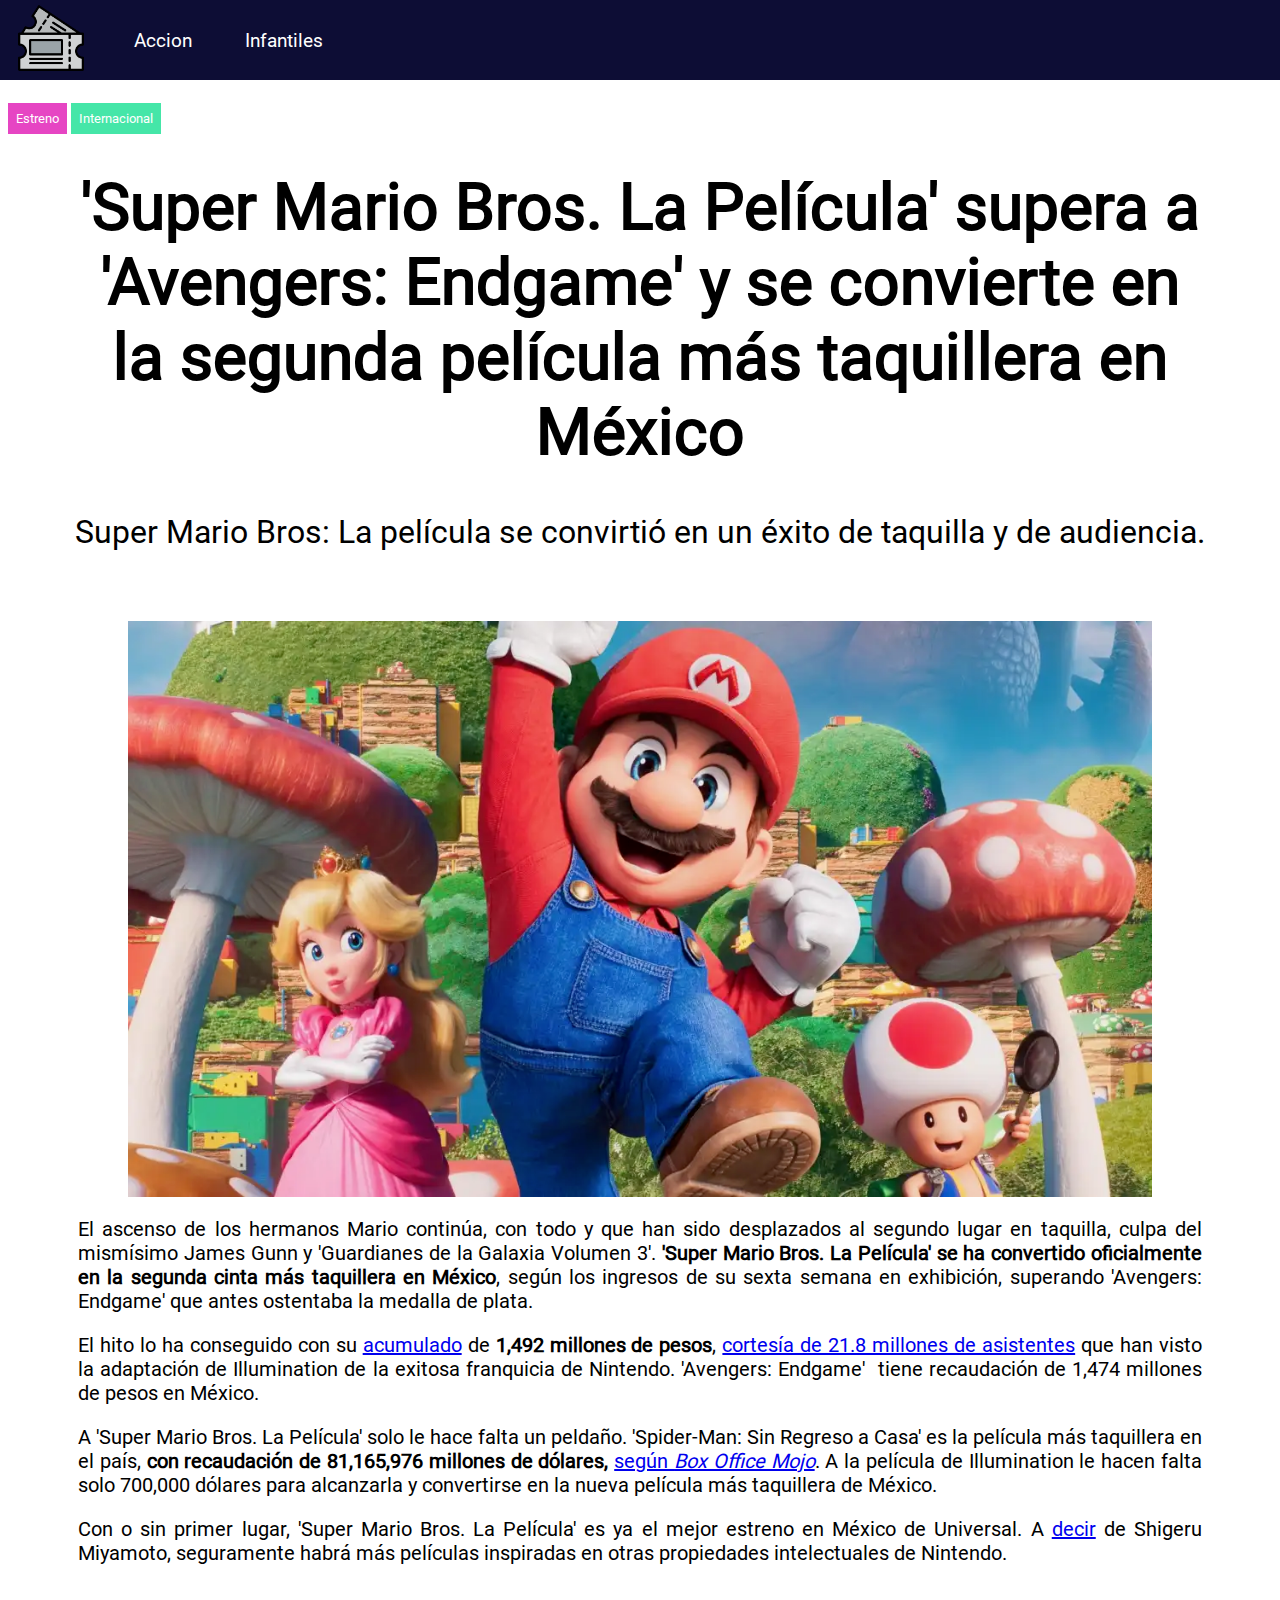
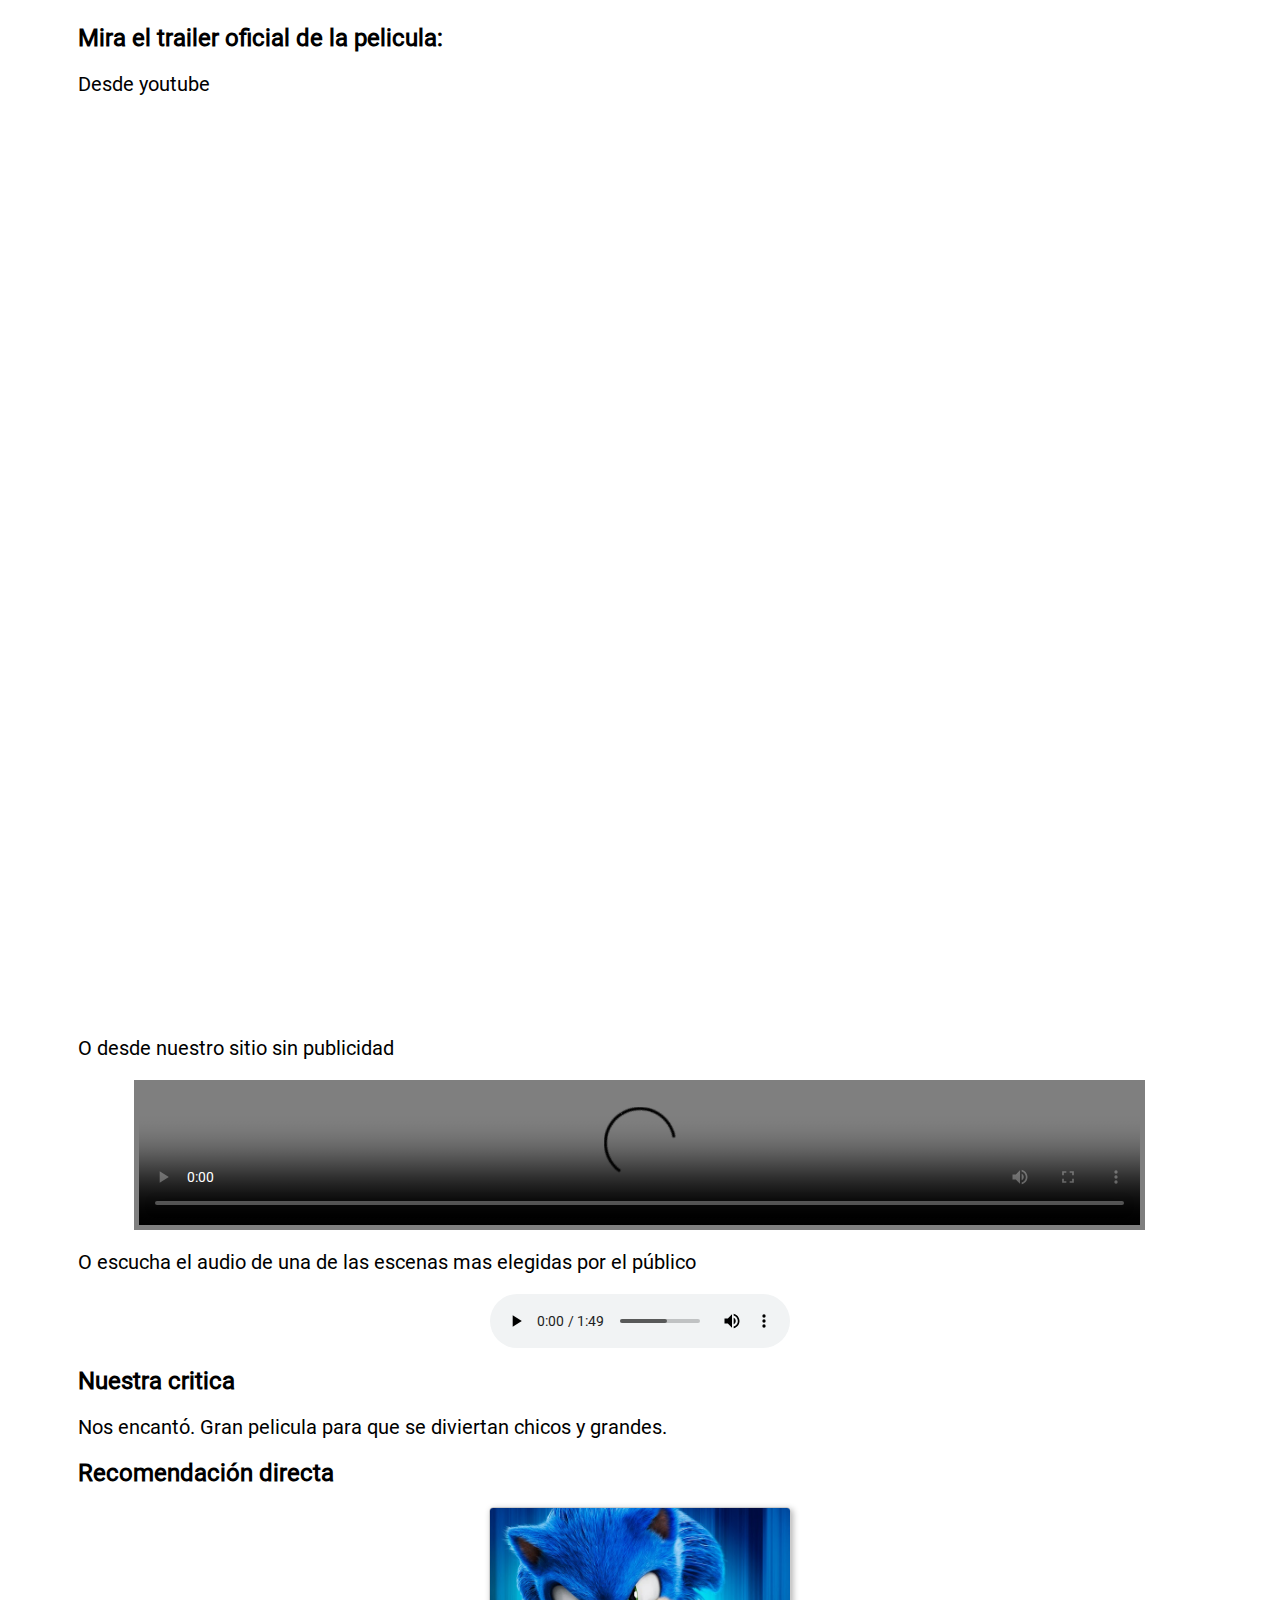
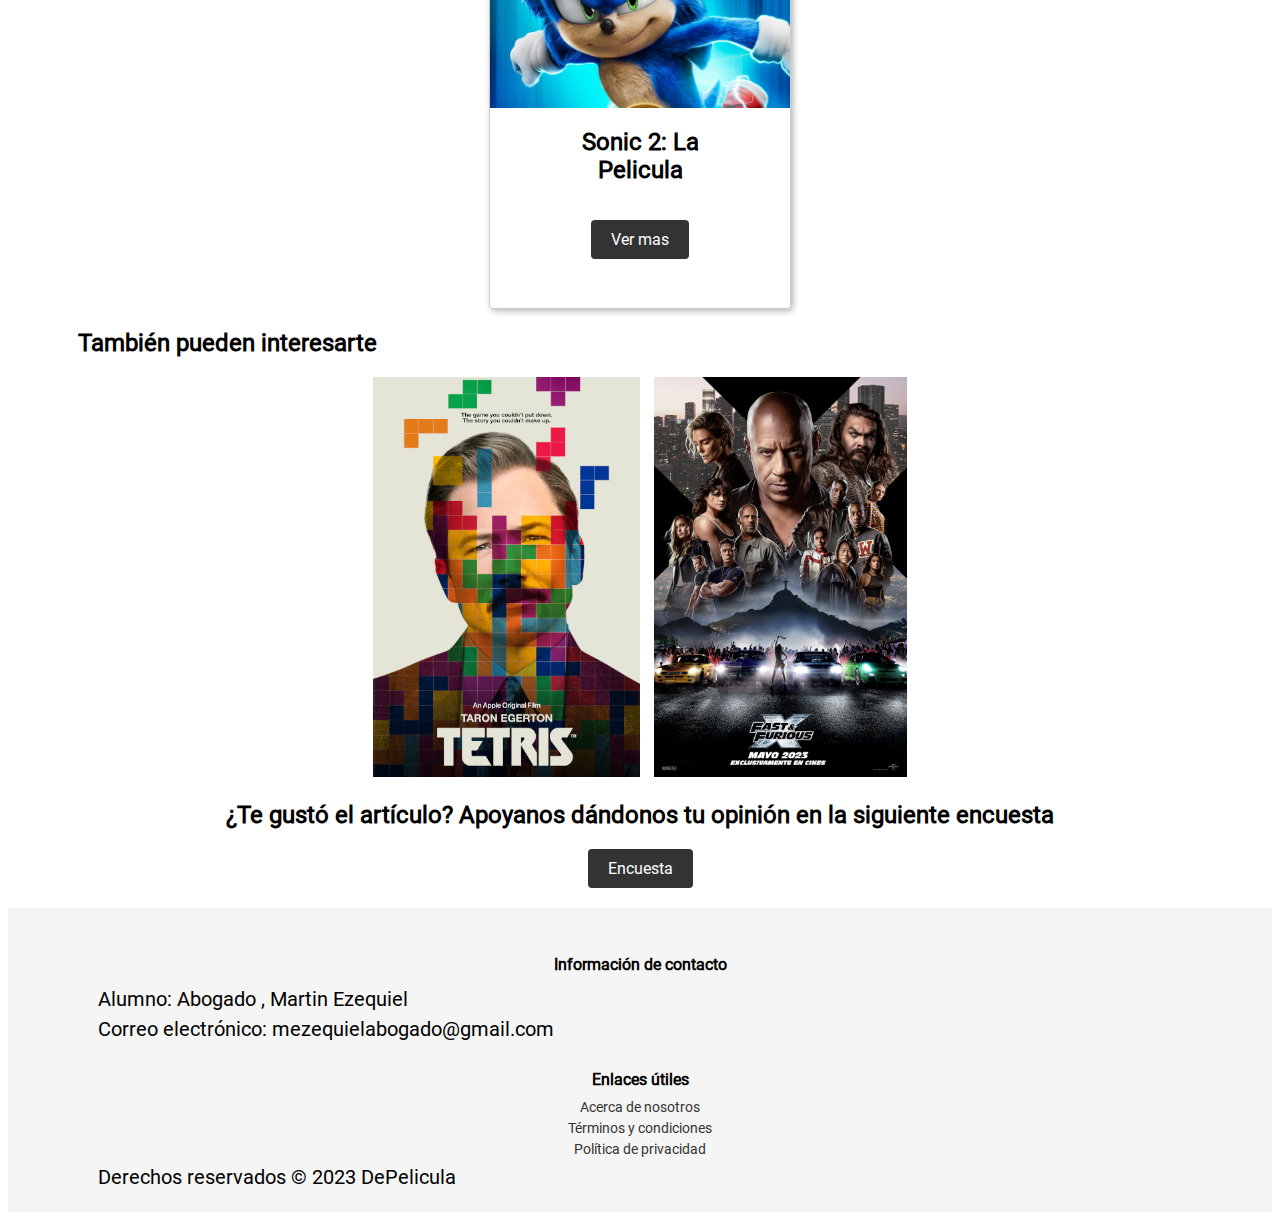
==== commit 7caa1f4b: "fix: styles" ====
--- a/index.html
+++ b/index.html
@@ -78,7 +78,7 @@
 
                   <p>O desde nuestro sitio sin publicidad</p>
                   <div class="video-container">
-                    <video src="multimedia/trailerOficial.mp4" controls autoplay></video>
+                    <video src="multimedia/trailerOficial.mp4" controls></video>
                   </div>
                   <div>
                     <p>O escucha el audio de una de las escenas mas elegidas por el público</p>
--- a/css/cross-page-styles.css
+++ b/css/cross-page-styles.css
@@ -75,38 +75,45 @@
     padding: 20px;
     text-align: center;
     font-size: 14px;
-    margin-top: 2vh;
+    margin-top: auto;
   }
-  
+
   #footer h5 {
     font-size: 16px;
     font-weight: bold;
     margin-bottom: 10px;
   }
-  
+
   #footer p {
     margin: 0;
     line-height: 1.5;
   }
-  
+
   #footer ul {
     list-style: none;
     padding: 0;
     margin: 0;
   }
-  
+
   #footer li {
     margin-bottom: 5px;
   }
-  
+
   #footer a {
     color: #333;
     text-decoration: none;
   }
-  
+
   #footer a:hover {
     text-decoration: underline;
   }
+
+  body {
+    display: flex;
+    flex-direction: column;
+    min-height: 100vh;
+  }
+ 
 
   /*
     Font
--- a/css/index-css.css
+++ b/css/index-css.css
@@ -1,5 +1,6 @@
 #peliculas{
     margin-top: 100px !important;
+    margin-bottom: 20px !important;
 }
  
 .estreno-title { 
@@ -52,8 +53,7 @@
   /* Estilos para el reproductor de video */
   video {
     width: 80%;
-    max-width: 80%;
-    z-index: -1;
+    max-width: 80%; 
   }
 
   /* Estilos para los controles */
@@ -77,12 +77,11 @@
   .video-container {
     display: flex;
     justify-content: center;
-    align-items: center;
-    height: 100vh;
+    align-items: center; 
   }
 
 
-  /**
+   /**
    Iframe
   **/
 
@@ -99,11 +98,7 @@
     height: 80%;
   }
 
-  /**
-  TODO centrar mejor textos
-   /
-
-
+   
    /**
     Card
    **/
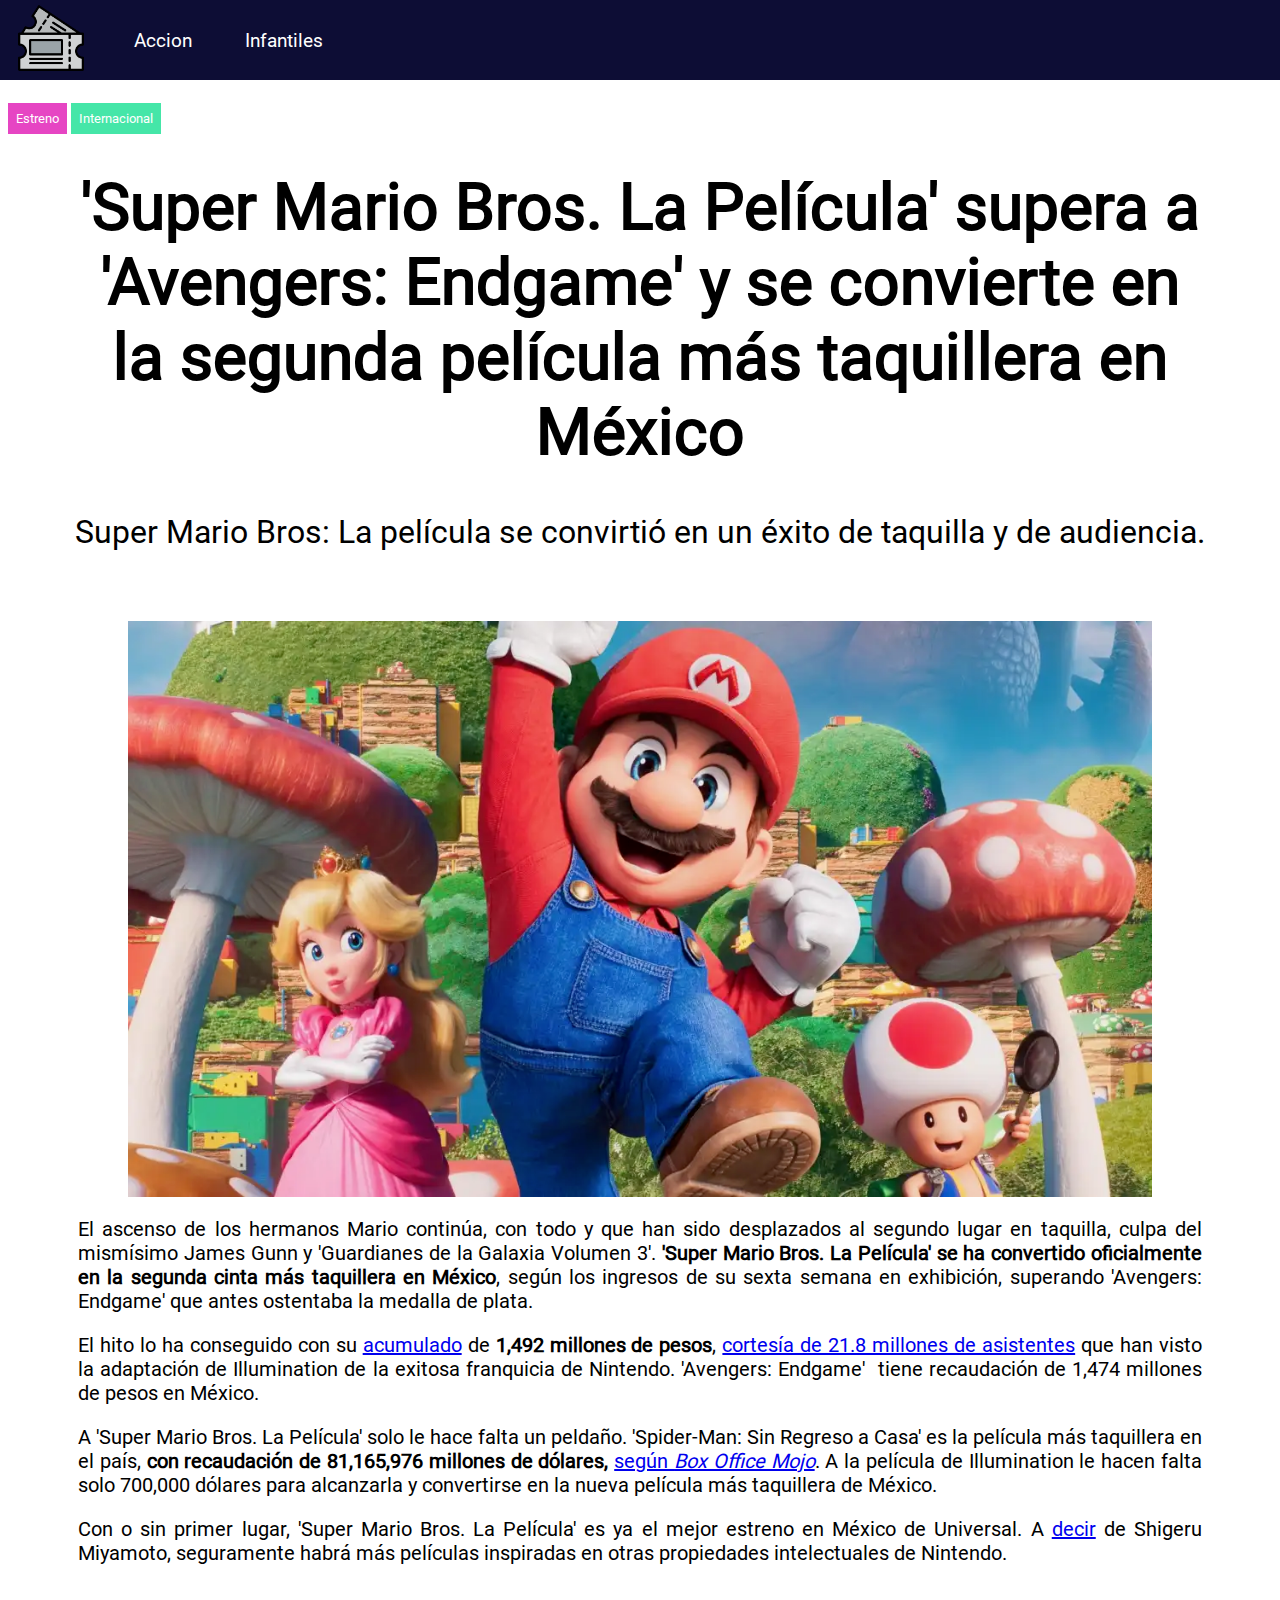
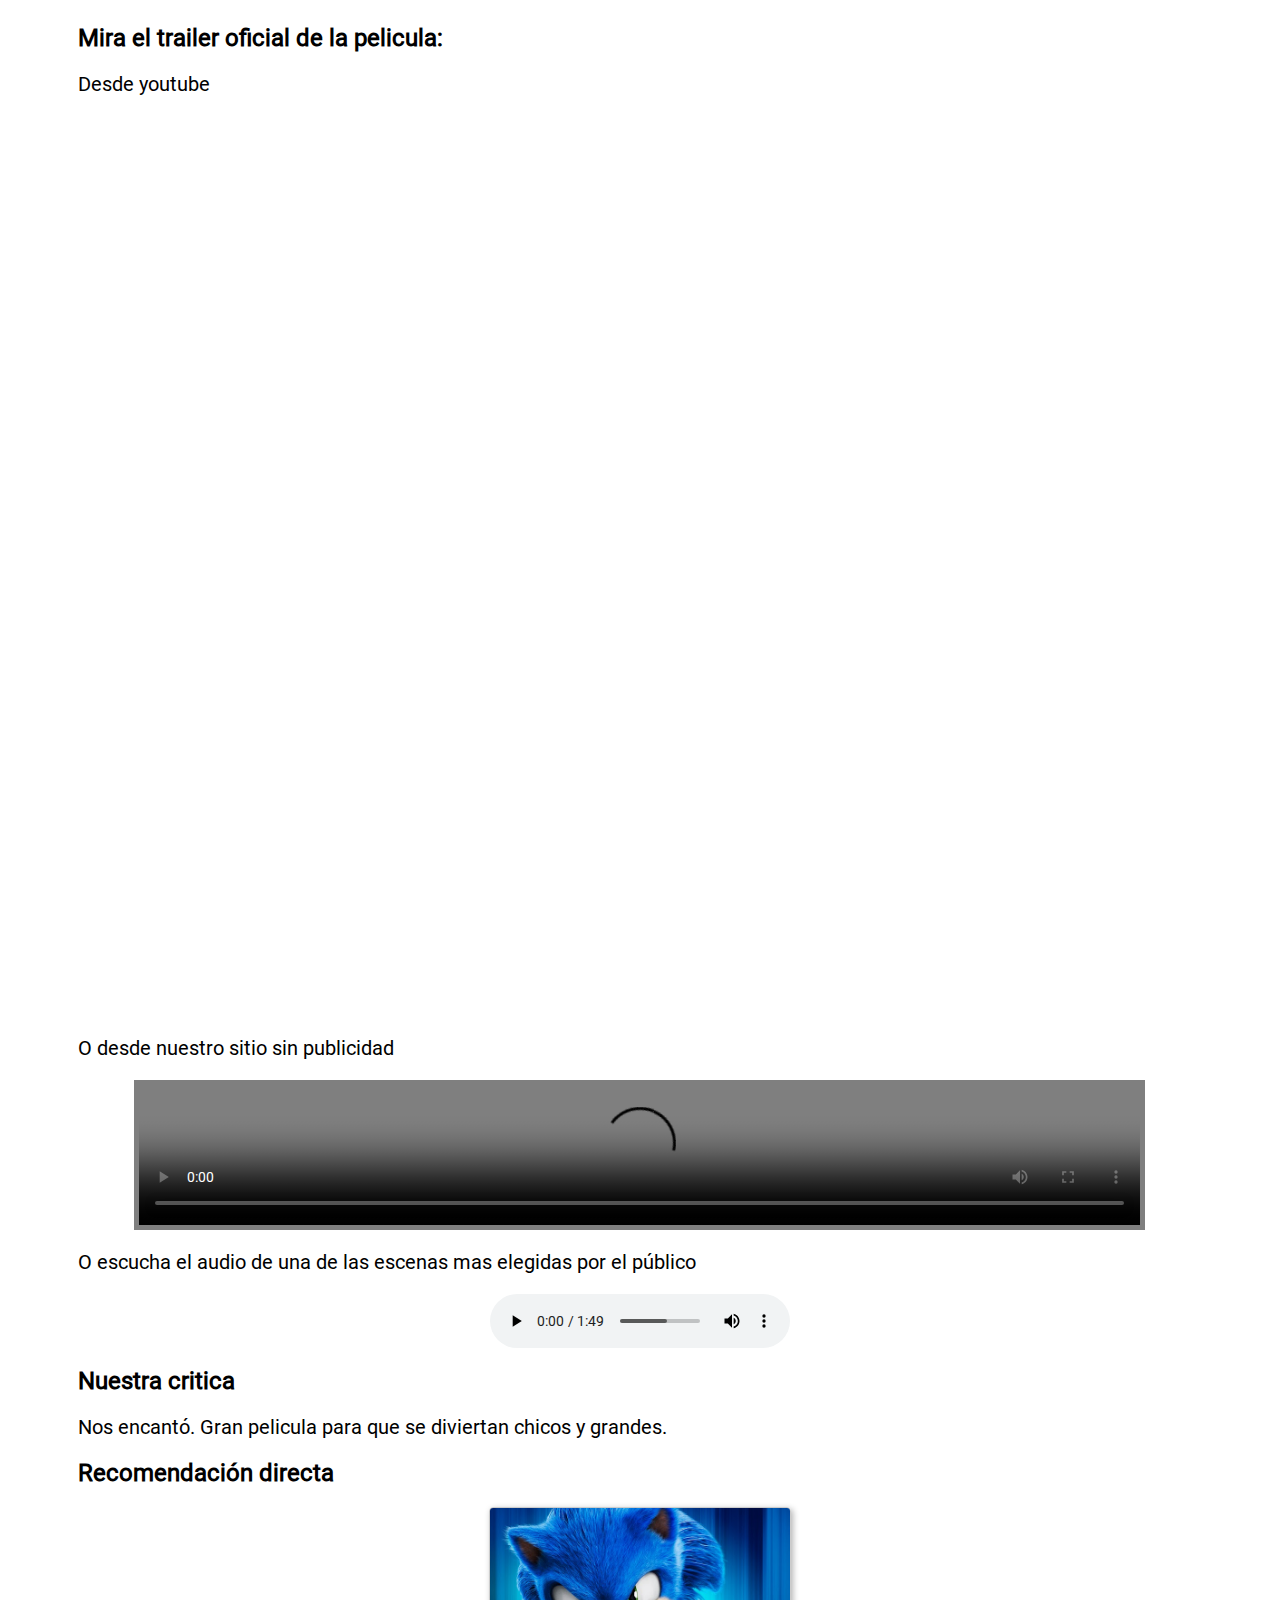
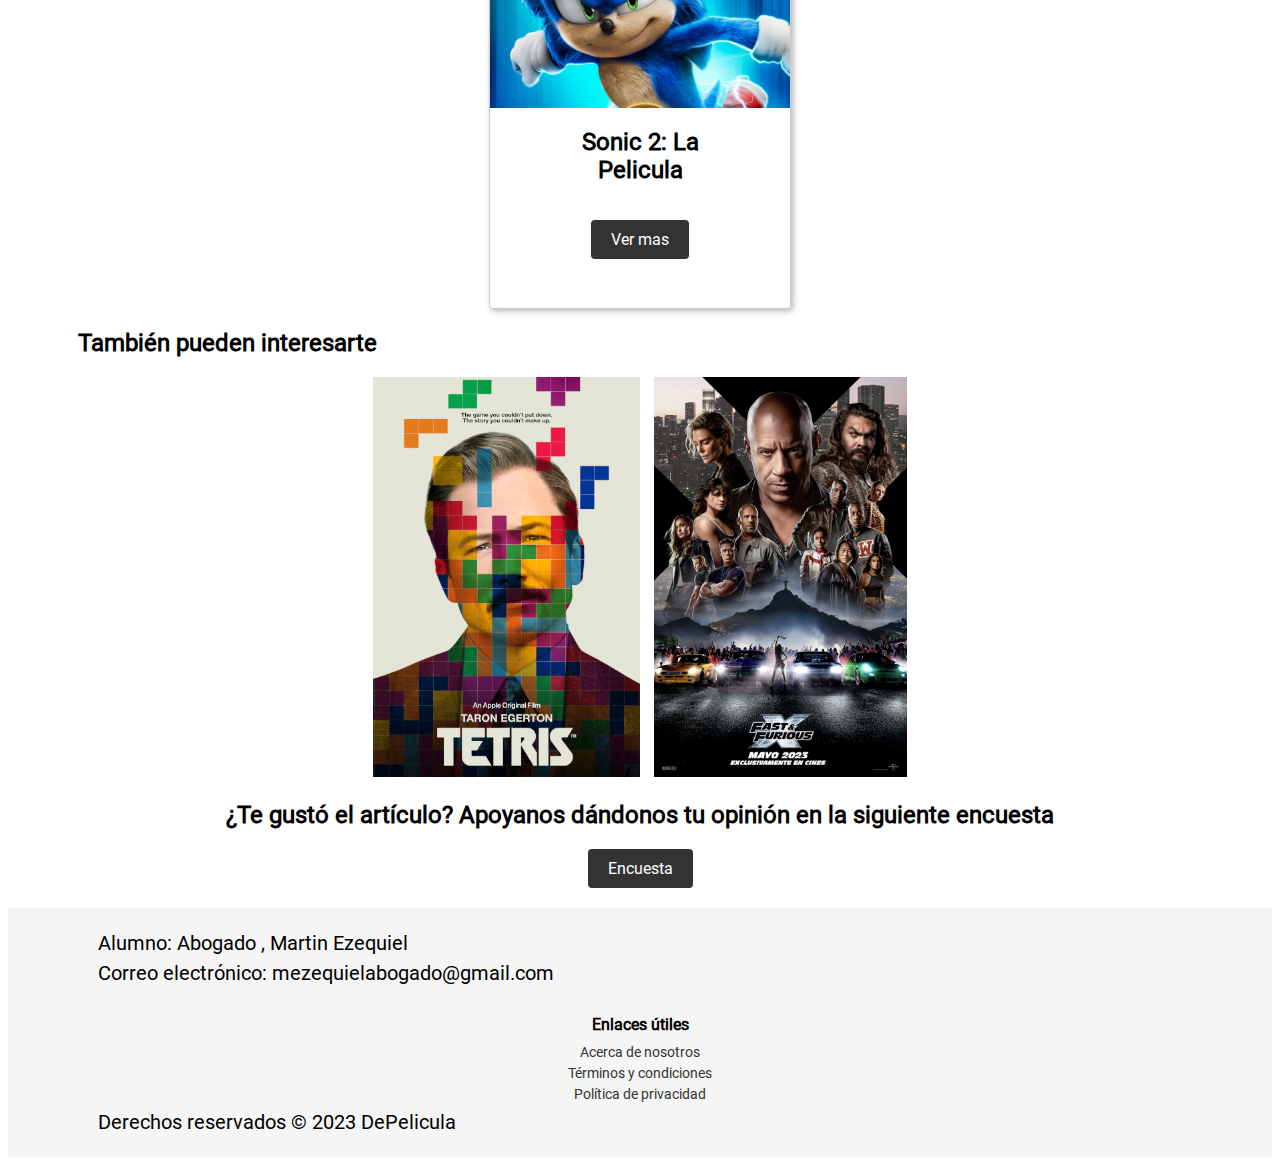
==== commit fb465dee: "fix: requerimientos faltantes" ====
--- a/index.html
+++ b/index.html
@@ -115,10 +115,10 @@
                   <div>
                     <h2>También pueden interesarte</h2> <!-- Link con imagenes a peliculas - usare un externo ... -->
                     <div class="container">
-                          <a href="https://decine21.com/peliculas/tetris-46727">
+                          <a href="https://decine21.com/peliculas/tetris-46727" target="_blank">
                             <img src="./img/tetris-46727-c.jpg" alt="Tetris" class="extra-reco">
                           </a>
-                          <a href="https://decine21.com/peliculas/fast-x-46429">
+                          <a href="https://decine21.com/peliculas/fast-x-46429" target="_blank">
                             <img src="./img/rapidoyfurioso.jpeg" alt="Rapido y Furioso" class="extra-reco">
                           </a>
                     </div>
@@ -142,7 +142,6 @@
               <div>
                 <div >
                   <div>
-                    <h5>Información de contacto</h5>
                     <p>Alumno: Abogado , Martin Ezequiel</p>
                     <p>Correo electrónico: mezequielabogado@gmail.com</p>
                   </div>
